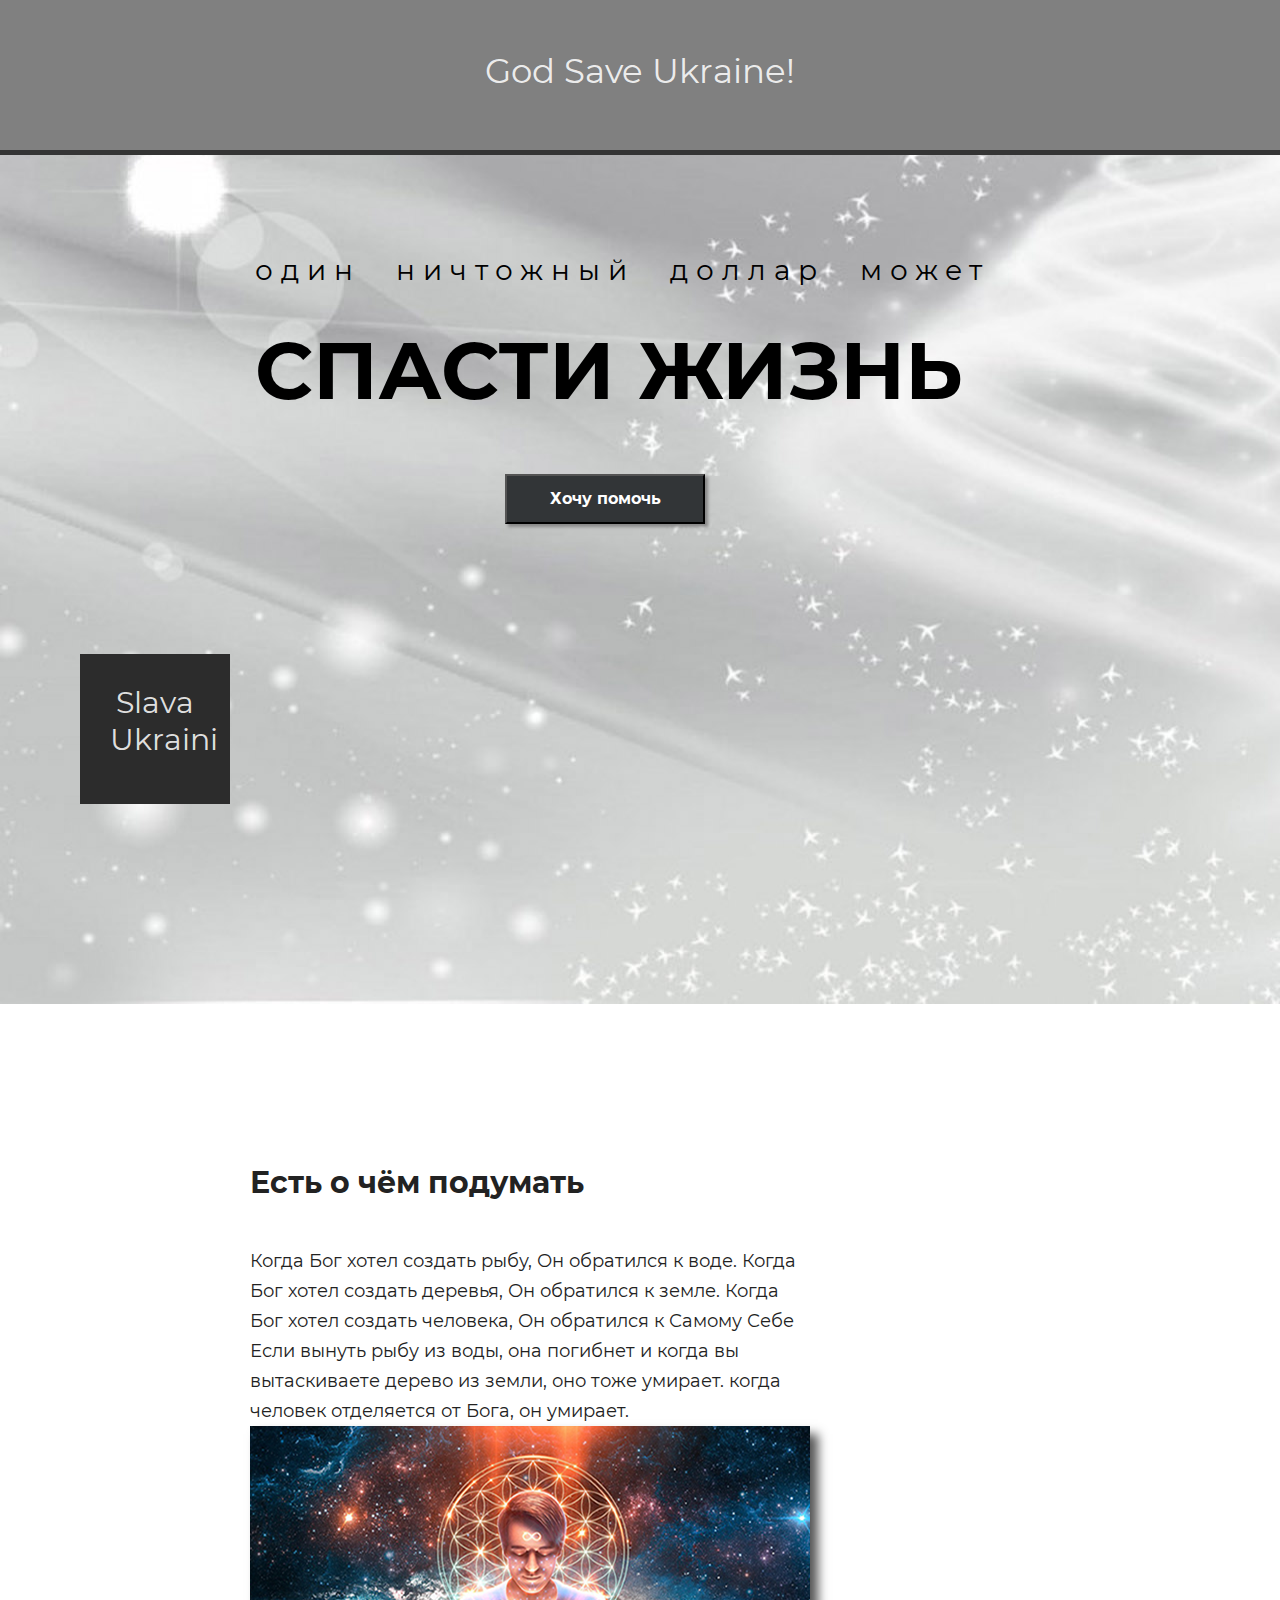
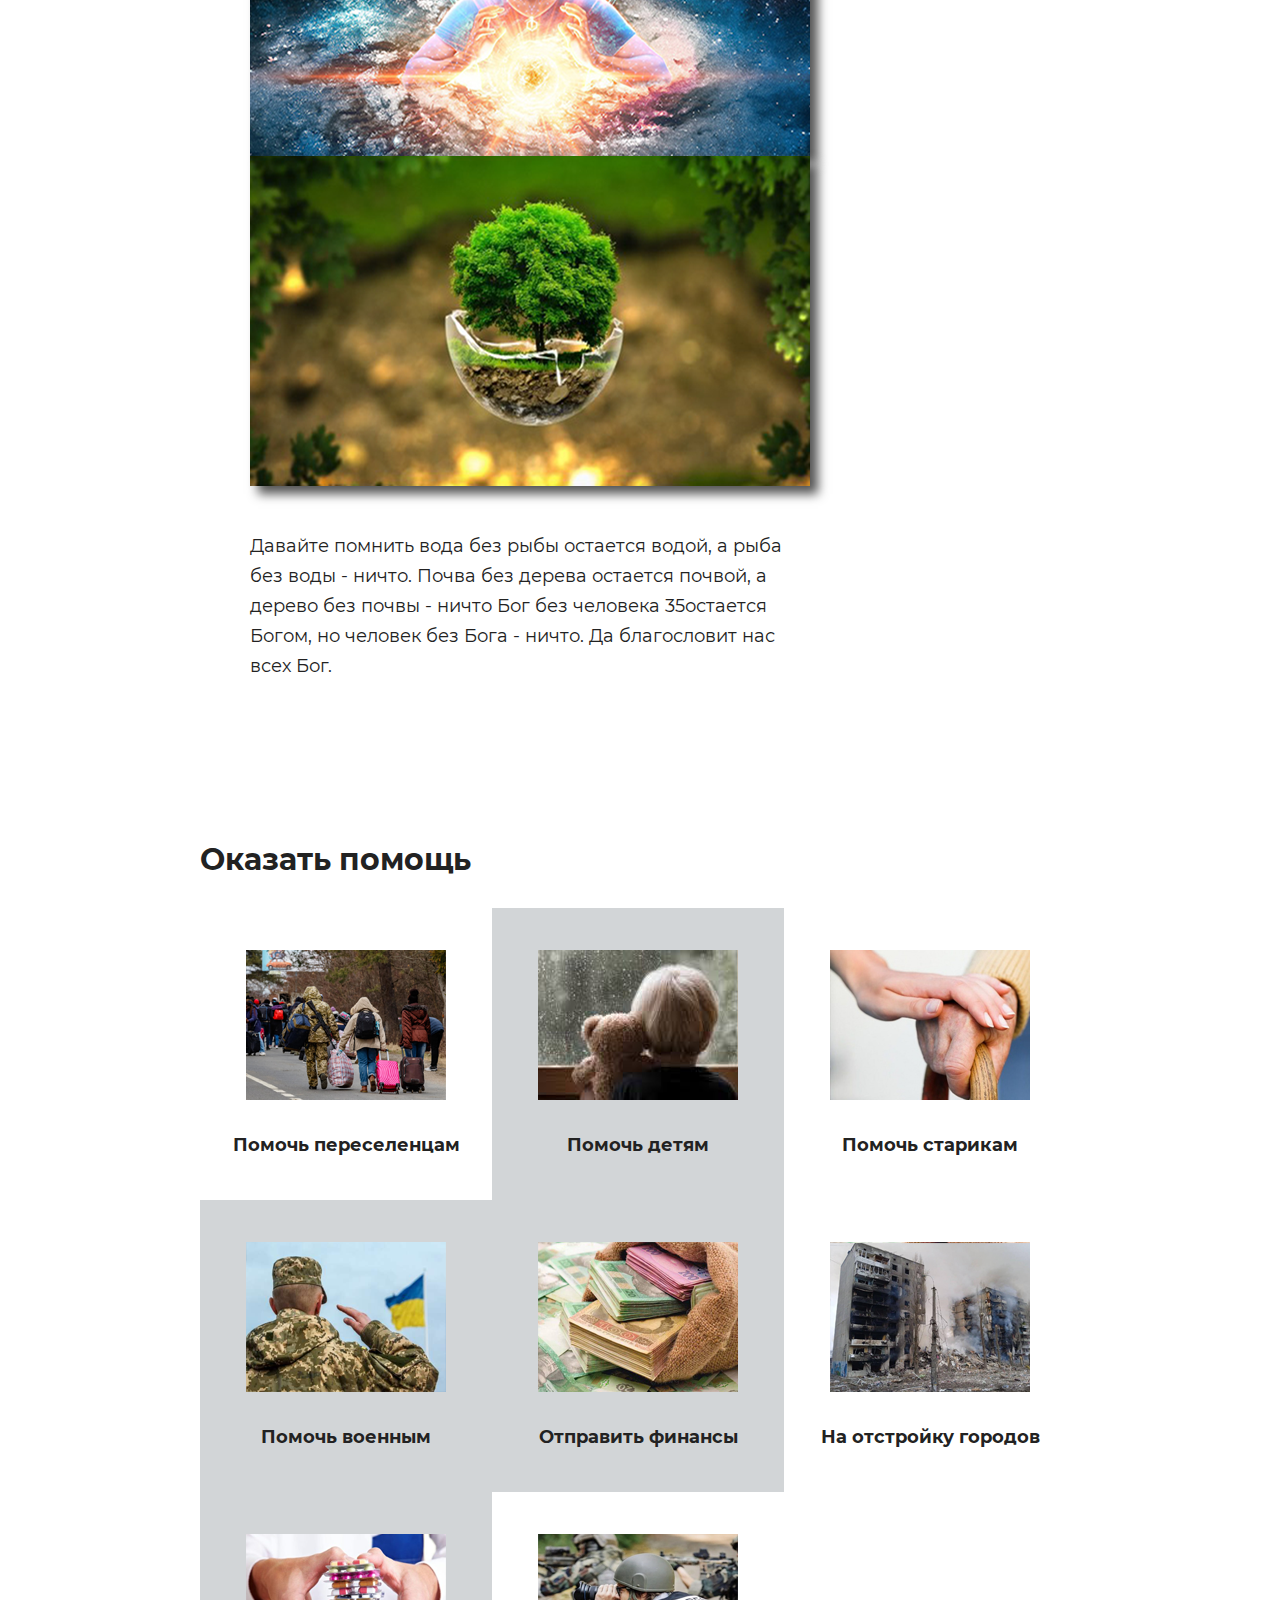
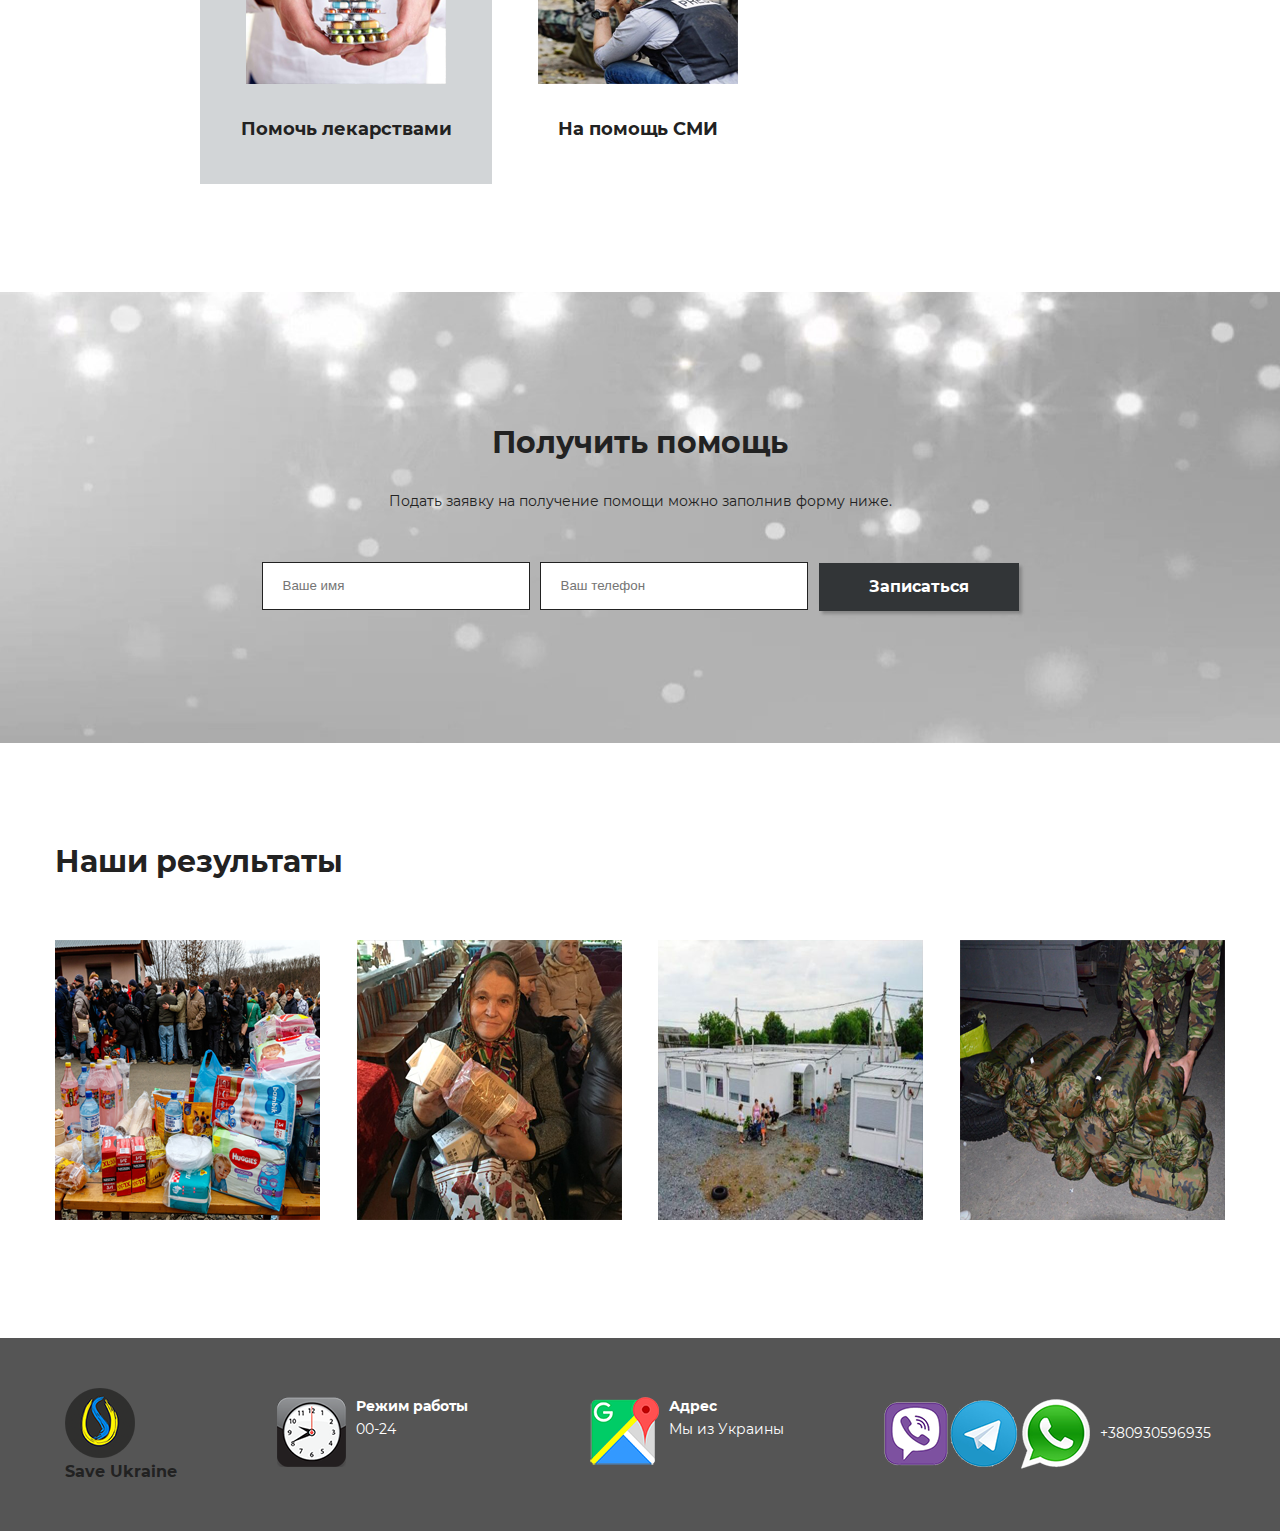
==== index.html @ cd6e49d9 "Rename index2.html to index.html" ====
<!DOCTYPE html>
<html lang="en" dir="ltr">
<head>
    <meta charset="utf-8">
    <link rel="stylesheet" href="css2/master2.css">
    <title>save-ukraine</title>
</head>
<body>
<div class="rectangle">
    <p class="par1">
        God Save Ukraine!
    </p>
</div>
<div id="main">
    <div id="main-container">
        <div id="main-header">
            <div id="main-header-logo">
                <img src="img/logo.png" alt="">
                <span>Save Ukraine</span>
            </div>
            <div id="main-header-menu">
                <a href="#" class="menu-design">О нас</a>
                <a href="#" class="menu-design">Оказать помощь</a>
                <a href="#" class="menu-design">Получить помощь</a>
                <a href="#" class="menu-design">Контакты</a>
            </div>

            <div id="main-header-phone">
                <img src="img/tel.png" alt="">
                <span> <a href="tel:+380930596935">+380930596935</a></span>
            </div>
        </div>
        <div id="main-content">
            <span id="main-items"> один ничтожный доллар может </span>
            <h1 id="main-title">СПАСТИ ЖИЗНЬ</h1>
        </div>
        <button id="main-button"> Хочу помочь</button>
    </div>
    <div class="circle">
        <p id="slava-ukraini">Slava Ukraini</p>
    </div>
</div>




<div id="about">
    <div id="about-container">
        <div class="about-item">
            <div class="header" id="about-header">Есть о чём подумать</div>
            <div class="about-text"> Когда Бог хотел создать рыбу, Он обратился к воде.
                Когда Бог хотел создать деревья, Он обратился к земле.
                Когда Бог хотел создать человека, Он обратился к Самому Себе
                Если вынуть рыбу из воды, она погибнет и когда вы вытаскиваете дерево из земли, оно тоже умирает.
                когда человек отделяется от Бога, он умирает.
            </div>
        </div>
        <div class="about-item">
            <div class="about-item-image">
                <img src="img/about1.png" alt="">
            </div>
        </div>
        <div class="about-item">
            <div class="about-item-image">
                <img src="img/about3.png" alt="">
            </div>
        </div>
        <div class="about-item">
            <div class="about-text"> Давайте помнить вода без рыбы остается водой, а рыба без воды - ничто.
                Почва без дерева остается почвой, а дерево без почвы - ничто
                Бог без человека 35остается Богом, но человек без Бога - ничто.
                Да благословит нас всех Бог.
            </div>
        </div>
    </div>
</div>

<div id="services">
    <div id="services-container">
        <div id="services-title" class="header"> Оказать помощь</div>
        <div id="service-items">
            <div class="service-items">
                <div class="service-item-image"><img src="img/ser1.png"></div>
                <div class="service-item-text">Помочь переселенцам</div>
            </div>
            <div class="service-items-bg">
                <div class="service-item-image"><img src="img/ser2.png"></div>
                <div class="service-item-text">Помочь детям</div>
            </div>
            <div class="service-items">
                <div class="service-item-image"><img src="img/ser3.png"></div>
                <div class="service-item-text">Помочь старикам</div>
            </div>
            <div class="service-items-bg">
                <div class="service-item-image"><img src="img/ser4.png"></div>
                <div class="service-item-text">Помочь военным</div>
            </div>
            <div class="service-items-bg">
                <div class="service-item-image"><img src="img/ser5.png"></div>
                <div class="service-item-text">Отправить финансы</div>
            </div>
            <div class="service-items">
                <div class="service-item-image"><img src="img/ser6.png"></div>
                <div class="service-item-text">На отстройку городов</div>
            </div>
            <div class="service-items-bg">
                <div class="service-item-image"><img src="img/ser7.png"></div>
                <div class="service-item-text">Помочь лекарствами</div>
            </div>
            <div class="service-items">
                <div class="service-item-image"><img src="img/ser8.png">
                </div>
                <div class="service-item-text">На помощь СМИ
                </div>
            </div>
        </div>
    </div>
</div>
<div id="reserve">
    <div id="reserve-container">
        <div id="reserve-title" class="header">Получить помощь</div>
        <div id="reserve-description"> Подать заявку на получение помощи можно заполнив форму ниже.</div>
        <form action="" id="reserve-forma">
            <input type=".." placeholder="Ваше имя">
            <input type=".." placeholder="Ваш телефон">
            <button class="button">Записаться</button>
        </form>
    </div>
</div>
<div id="foto">
    <div id="foto-container">
        <div id="foto-title" class="header">Наши результаты</div>
        <div id="foto-images">
            <img src="img/foto1.png" alt="">
            <img src="img/foto5.png" alt="">
            <img src="img/foto3.png" alt="">
            <img src="img/foto4.png" alt="">
        </div>
    </div>
</div>
<div id="footer">
    <div id="footer-container">
        <div id="footer-header">
            <div id="footer-header-logo">
                <img src="img/logo2.png" alt="">
                <span>Save Ukraine</span>
            </div>
        </div>
            <div id="footer-time">
                <div id=footer-time-image>
                    <img src="img/png-clock.png">
                </div>
                <div id="footer-time-text">
                    <div id="footer-time-text-title">Режим работы</div>
                    <div id="footer-time-text-descrip">00-24</div>
                </div>
            </div>
        <div id="footer-adress">
            <div id=footer-adress-image>
                <img src="img/png-adres.png">
            </div>
            <div id="footer-adress-text">
                <div id="footer-adress-text-title">Адрес</div>
                <div id="footer-adress-text-descrip">Мы из Украины</div>
            </div>
        </div>
            <div id="footer-header-phone">
                <img src="img/tel2.png" alt="">
                <span>+380930596935</span>
            </div>
    </div>
</div>
</body>
</html>
---- css2/master2.css ----
@font-face {
  font-family: Monserrat;
  src: url("../fonts/Montserrat-Regular.ttf");
}
@font-face {
  font-family: Monserrat-Bold;
  src: url("../fonts/Montserrat-Bold.ttf");
}

body {
  margin: 0;
  padding: 0;
  font-family: Monserrat, sans-serif;
}
.rectangle {
  width: 100%;
  height: 150px;
  background-color:grey;
  border-bottom: 5px solid rgb(52, 52, 52);

  position: absolute;
  top: -150px;
  transition: top 0.5s ease-in;
  animation: render 3s ease-in-out infinite;
}

.rectangle:hover {
  top: 0;
}

.par1{
  font-size: 34px;
  color:rgba(255, 255, 255, 0.87);
  text-align: center;
  margin: 50px;
}

@keyframes render {
  0% {background-color:grey;}
  50% {background-color: rgb(80, 181, 252);
  }
  100% {background-color:grey;}
}

#main {
  background:url("../img/bg.jpg");
  background-size: 1920px 100%;
  background-position:center;
}

#main-container {
  max-width: 1170px;
  margin: 0 auto;
}

#main-header{
  display: flex;
  align-items: center;
  padding-top: 43px;
}

#main-header-logo span {
  font-size: 18px;
  color: #222222;
  margin-left: 10px;

}

#main-header-logo span,#main-header-logo img {
  vertical-align:middle;
}

#main-header-menu {
  margin-left: 90px;
}

#main-header-menu a.menu-design {
  font-size: 14px;
  color: #222222;
  font-family: Monserrat-Bold, sans-serif;
  margin-right: 20px;
  padding: 5px 10px;
  text-decoration: none;
}

#main-header-menu a.menu-design:hover{
  border-bottom: 2px solid #222222;
}

#main-header-phone{
  margin-left: 65px;
}

#main-header-phone span a {
  font-size: 18px;
  color: black;
  margin-right: 5px;
}

#main-header-phone span,#main-header-phone img {
  vertical-align:middle;
}

#main-content{
  margin-top: 180px;
  margin-left: 200px;
}


#main-title{
  font-size: 80px;
  color: black;
  font-family: Monserrat-Bold, sans-serif;
  margin-top: 35px;
}

#main-items{
  font-size: 28px;
  letter-spacing: 8px;
  word-spacing: 20px;
}

#main-button{
  background: #323537;
  width:200px;
  height: 50px;
  box-shadow:3px 3px 3px #888888;
  margin-left:450px;
  margin-top: 1px;
  font-family: Monserrat-Bold, sans-serif;
  color: white;
  font-size: 16px;
  margin-bottom: 300px;
}

.button{
  background: #323537;
  border: 1px solid #323537;
  width:200px;
  height: 50px;
  box-shadow:3px 3px 3px #888888;
  margin-left:300px;
  margin-top: 1px;
  font-family: Monserrat-Bold, sans-serif;
  color: white;
  font-size: 16px;}

.circle {
  width: 150px;
  height: 150px;
  background-color:rgb(44, 44, 44);
  position:relative;
  top: -200px;
  right: -80px;

  animation: render1 18s ease-in-out infinite;}

@keyframes render1 {
  0% {top: -200px; right: -80px;
    background-color:rgb(44, 44, 44);}

  25% {top: -200px; right: -1200px;
    background-color: rgb(78, 143, 232);
    border-radius: 50%;}

  50% {
    top: -100px;
    right: -1200px;
    background-color: rgb(225, 172, 0);
    border-radius: 100%;}

  75% {
    top: -100px; right: -80px;
    background-color: rgb(131, 185, 255);
    border-radius: 50%;}
}

#slava-ukraini {
  font-size: 30px;
  color:rgba(255, 255, 255, 0.87);
  text-align:center;
  padding: 30px;}


.header {
  font-size: 30px;
  font-family: Monserrat-Bold, sans-serif;
  color: #222222;
}

#about{
  margin-top: 160px;
  margin-bottom: 160px;
}

#about-container{
  max-width: 1170px;
margin-left: 250px;
  display: flex;
  flex-wrap: wrap;
  justify-content: space-between;

}
#about-container .about-item {

  max-width: 560px;



}
#about-header{
  margin-bottom: 40px;
  color: #222222;

}

#about-container .about-item .about-text {
  font-size: 18px;
  color: #222222;
  line-height:30px;
  margin-top: 45px;
}

#about-container .about-item .about-item-image{
  max-height:330px;
  box-shadow: 8px 8px 10px #555555;
}

#services {
  margin-bottom: 108px;
}

#services-container {
  max-width: 1170px;
  margin: 0;
  margin-left: 200px;
}

#services-title {
  margin-bottom: 30px;
  margin-left: 0;
}

#service-items {
  display: flex;
  flex-wrap: wrap;
}

#service-items .service-items {
  width: 292px;
  height: 292px;
  display: flex;
  justify-content: center;
  align-items: center;
  flex-direction: column;
}

#service-items .service-items-bg {
  width: 292px;
  height: 292px;
  display: flex;
  justify-content: center;
  align-items: center;
  flex-direction: column;
}

#service-items .service-items-bg {
  background: #d2d5d7;
}

#service-items .service-items .service-item-text {
  font-size: 18px;
  color: #222222;
  font-family: Monserrat-Bold, sans-serif;
  line-height: 23px;
  text-align: center;
  margin-top: 30px;
}

#service-items .service-items-bg .service-item-text {
  font-size: 18px;
  color: #222222;
  font-family: Monserrat-Bold, sans-serif;
  line-height: 23px;
  text-align: center;
  margin-top: 30px;
}

.service-items a.service-item-text:hover{
  border-bottom: 1px solid #222222;
}

#reserve{
  background-image:url("../img/bg-forma.png");
  background-size: 1920px 500px;
  background-position: center;
  padding-top: 132px;
  padding-bottom: 132px;
}

#reserve-container {
  max-width: 1170px;
  margin: 0 auto;
}
#reserve-title {
  margin-bottom: 30px;
  text-align: center;
}
#reserve-description {
  font-size: 14px;
  color: #222222;
  line-height: 21px;
  text-align: center;
  max-width: 530px;
  margin: 0 auto;
}
#reserve-forma{
  margin-top: 50px;

}
#reserve-forma input{
  width: 268px;
  height: 48px;
  background-color: white;
  border-style: solid;
  border-width: 1px;
  border-color: #222222;
  padding: 20px;
  box-sizing: border-box;
  margin-right: 10px;
}

#reserve-forma button{
  height: 48px;
  margin-left: 1px;
}

#reserve-forma {
  display: flex;
  justify-content: center;
}

#foto {
  margin-top: 100px;
  margin-bottom: 118px;
}

#foto-container {
  max-width: 1170px;
  margin: 0 auto;
}

#foto-title {
  margin-bottom: 60px;
}

#foto-images {
  display: flex;
  justify-content: space-between;
  align-items: center;
}

#footer {
  background: #555555;
}

#footer-container {
  max-width: 1170px;
  margin: 0 auto;
  padding: 50px 0;
  display: flex;
  align-items: center;
}

#footer-time, #footer-adress, #footer-header-phone {
  display: flex;
  margin-left: 100px;
}

#footer-header-logo {
  margin-left: 10px;}

#footer-header-logo span {
  font-size: 16px;
  color: #222222;
  font-family: Monserrat-Bold, sans-serif;
  display: flex;}


#footer-adress-image {
  margin-left: 20px;
}

#footer-time-text-title, #footer-adress-text-title {
  font-size: 14px;
  font-family: Monserrat-Bold, sans-serif;
  color: white;
  margin-left: 10px;
}

#footer-time-text-descrip, #footer-adress-text-descrip {
  font-size: 14px;
  color: white;
  margin-top: 5px;
  margin-left: 10px;
}

#footer-header-phone span {
  font-size: 14px;
  color: white;
  margin-top: 25px;
  margin-left: 10px;
}
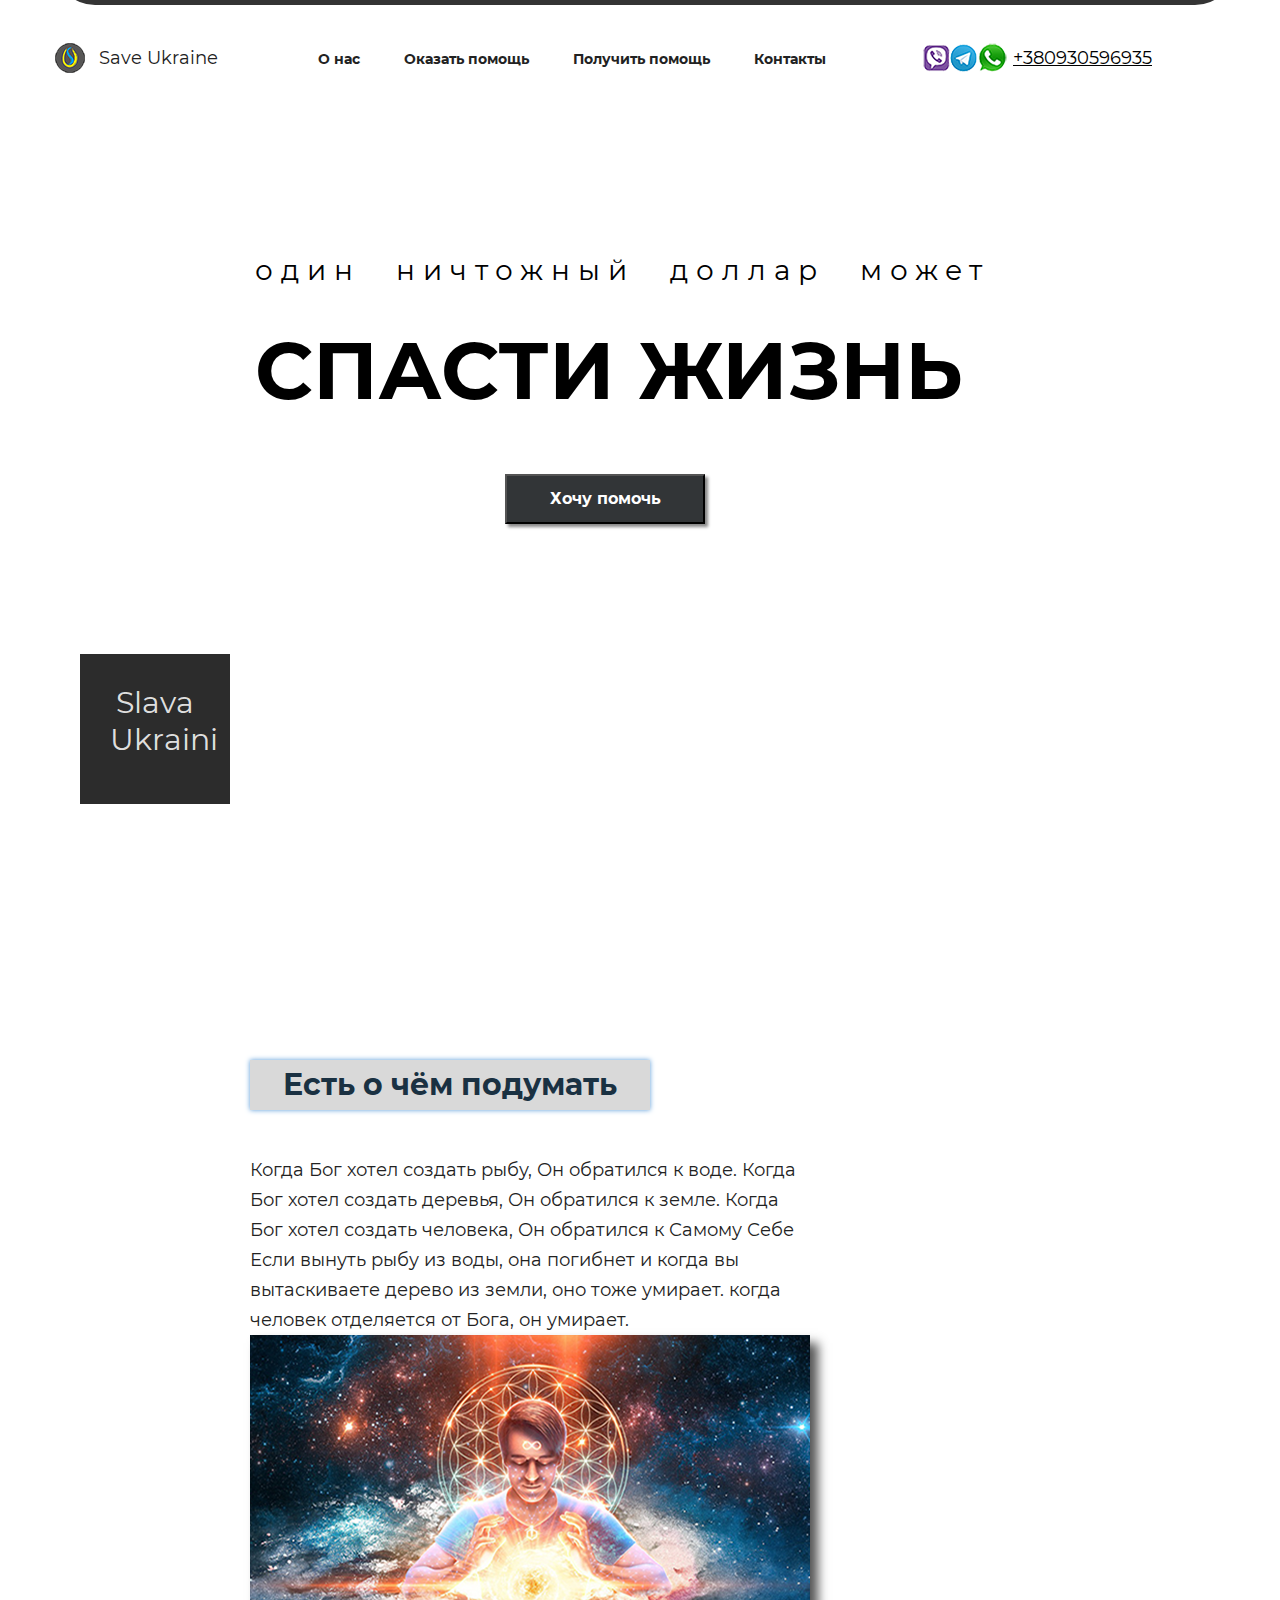
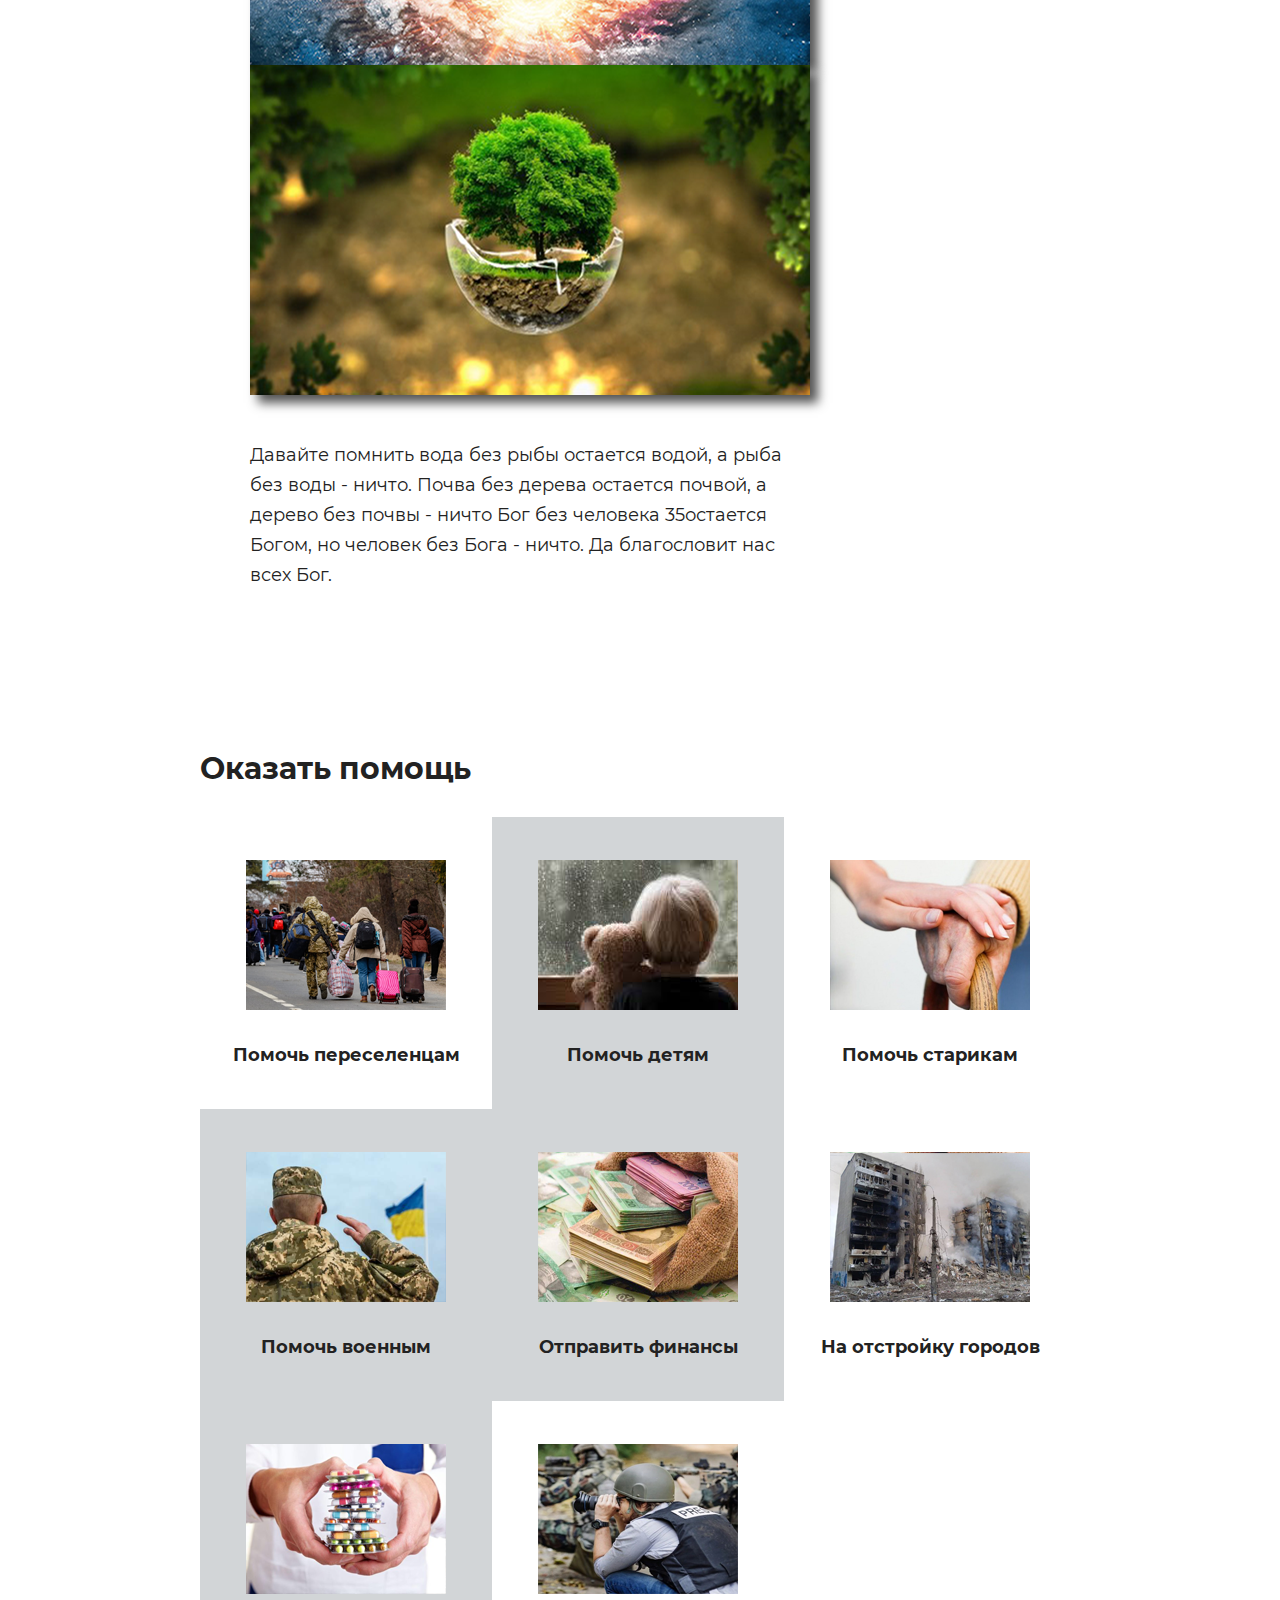
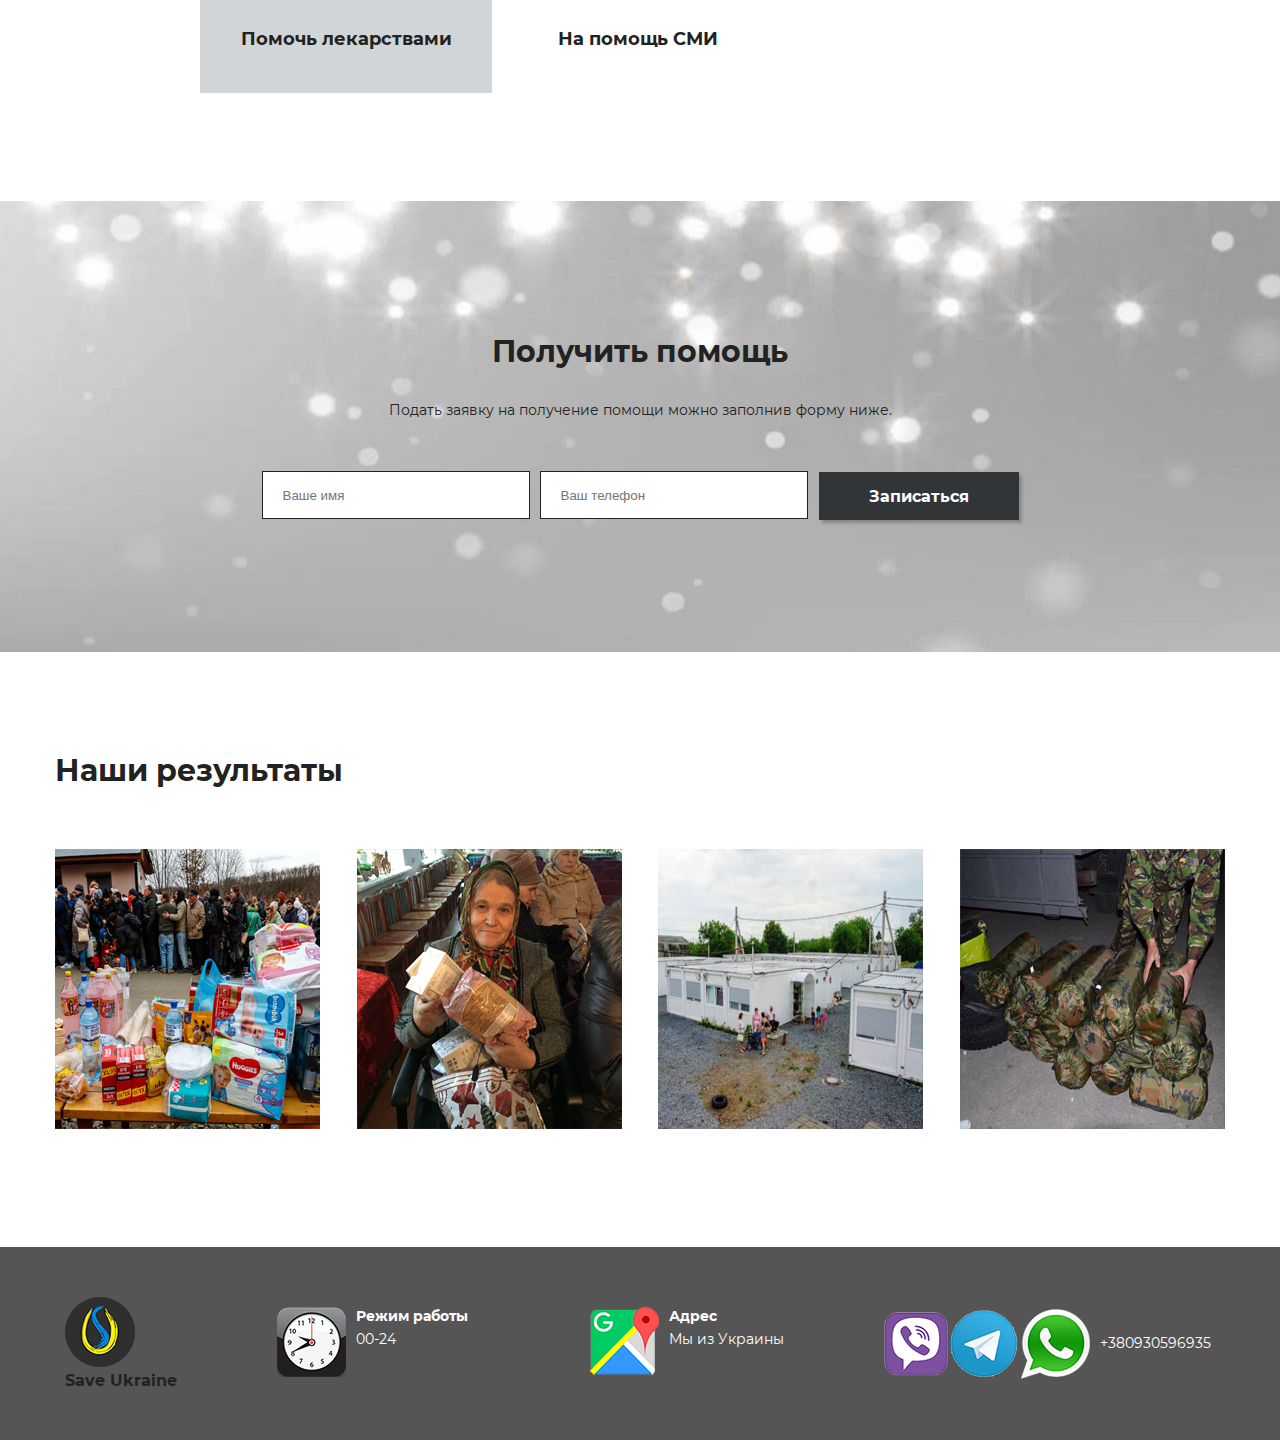
==== commit 95dbe149: "666" ====
--- a/index.html
+++ b/index.html
@@ -6,16 +6,22 @@
     <title>save-ukraine</title>
 </head>
 <body>
-<div class="rectangle">
-    <p class="par1">
-        God Save Ukraine!
-    </p>
-</div>
-<div id="main">
+<section>
+    <video id="video" src="img/171124_H1_005.mp4" autoplay muted loop >
+    </video>
+
+
+
     <div id="main-container">
+
+        <div class="rectangle">
+            <p class="par1">
+                God Save Ukraine!
+            </p>
+        </div>
         <div id="main-header">
             <div id="main-header-logo">
-                <img src="img/logo.png" alt="">
+                <img src="img/logo.png" alt="..">
                 <span>Save Ukraine</span>
             </div>
             <div id="main-header-menu">
@@ -26,7 +32,7 @@
             </div>
 
             <div id="main-header-phone">
-                <img src="img/tel.png" alt="">
+                <img src="img/tel.png" alt="user">
                 <span> <a href="tel:+380930596935">+380930596935</a></span>
             </div>
         </div>
@@ -39,7 +45,8 @@
     <div class="circle">
         <p id="slava-ukraini">Slava Ukraini</p>
     </div>
-</div>
+
+</section>
 
 
 
@@ -47,7 +54,13 @@
 <div id="about">
     <div id="about-container">
         <div class="about-item">
-            <div class="header" id="about-header">Есть о чём подумать</div>
+            <div class="header" id="about-header">
+                <div class="about-box">
+                    <div class="about-text-box">Есть о чём подумать</div>
+                    <div class="about-text-box">Прочитай внимательно</div>
+                    <div class="about-text-box">Сделай вывод</div>
+                </div>
+            </div>
             <div class="about-text"> Когда Бог хотел создать рыбу, Он обратился к воде.
                 Когда Бог хотел создать деревья, Он обратился к земле.
                 Когда Бог хотел создать человека, Он обратился к Самому Себе
--- a/css2/master2.css
+++ b/css2/master2.css
@@ -12,11 +12,15 @@
   padding: 0;
   font-family: Monserrat, sans-serif;
 }
+
 .rectangle {
-  width: 100%;
+  width: 1170px;
   height: 150px;
-  background-color:grey;
+  background-color:rgb(90, 90, 90, 80%);
   border-bottom: 5px solid rgb(52, 52, 52);
+  border-right: 5px solid rgb(52, 52, 52);
+  border-left: 5px solid rgb(52, 52, 52);
+  border-radius: 0 0 40px 40px ;
 
   position: absolute;
   top: -150px;
@@ -36,33 +40,47 @@
 }
 
 @keyframes render {
-  0% {background-color:grey;}
-  50% {background-color: rgb(80, 181, 252);
+  0% {background-color: rgb(90, 90, 90, 80%);}
+  50% {background-color: rgb(80, 181, 252, 80%);
   }
-  100% {background-color:grey;}
-}
-
-#main {
-  background:url("../img/bg.jpg");
-  background-size: 1920px 100%;
-  background-position:center;
-}
+  100% {background-color: rgb(90, 90, 90, 80%);}
+}
+
+section {
+  width: 100%;
+  height: 100vh;
+  position: relative;
+  overflow: hidden;
+}
+
+#video {
+  width: 100%;
+  position: absolute;
+  top: 0;
+  left: 0;
+}
+
 
 #main-container {
   max-width: 1170px;
   margin: 0 auto;
-}
+  z-index: 10;
+  position: relative;
+}
+
 
 #main-header{
   display: flex;
   align-items: center;
   padding-top: 43px;
+
 }
 
 #main-header-logo span {
   font-size: 18px;
   color: #222222;
   margin-left: 10px;
+  text-shadow: 0 0 15px #ffffff;
 
 }
 
@@ -72,6 +90,7 @@
 
 #main-header-menu {
   margin-left: 90px;
+
 }
 
 #main-header-menu a.menu-design {
@@ -82,6 +101,12 @@
   padding: 5px 10px;
   text-decoration: none;
 }
+
+.menu-design {
+  text-shadow: 0 0 15px #ffffff;
+}
+
+
 
 #main-header-menu a.menu-design:hover{
   border-bottom: 2px solid #222222;
@@ -95,6 +120,7 @@
   font-size: 18px;
   color: black;
   margin-right: 5px;
+  text-shadow: 0 0 15px #ffffff;
 }
 
 #main-header-phone span,#main-header-phone img {
@@ -145,6 +171,14 @@
   color: white;
   font-size: 16px;}
 
+#main-container #main-button:hover{
+  border: solid 1px #1895f5;
+  box-shadow:0 0 8px #151515;
+  color: #1895f5;
+}
+
+
+
 .circle {
   width: 150px;
   height: 150px;
@@ -156,21 +190,21 @@
   animation: render1 18s ease-in-out infinite;}
 
 @keyframes render1 {
-  0% {top: -200px; right: -80px;
+  0% {top: -250px; right: -80px;
     background-color:rgb(44, 44, 44);}
 
-  25% {top: -200px; right: -1200px;
+  25% {top: -250px; right: -1200px;
     background-color: rgb(78, 143, 232);
     border-radius: 50%;}
 
   50% {
-    top: -100px;
+    top: -200px;
     right: -1200px;
     background-color: rgb(225, 172, 0);
     border-radius: 100%;}
 
   75% {
-    top: -100px; right: -80px;
+    top: -200px; right: -80px;
     background-color: rgb(131, 185, 255);
     border-radius: 50%;}
 }
@@ -188,6 +222,8 @@
   color: #222222;
 }
 
+
+
 #about{
   margin-top: 160px;
   margin-bottom: 160px;
@@ -195,7 +231,7 @@
 
 #about-container{
   max-width: 1170px;
-margin-left: 250px;
+  margin-left: 250px;
   display: flex;
   flex-wrap: wrap;
   justify-content: space-between;
@@ -206,13 +242,42 @@
   max-width: 560px;
 
 
-
 }
 #about-header{
   margin-bottom: 40px;
-  color: #222222;
-
-}
+}
+
+.about-box{
+  width: 400px;
+  height: 50px;
+  background-color: #d9d9d9;
+  box-shadow: 0 0 5px #579ad9;
+  padding: 0;
+  overflow: hidden;
+}
+
+#about-container .about-item .about-text-box{
+  color: #1a3142;
+  font-size: 30px;
+  line-height: 50px;
+  text-align: center;
+}
+
+@keyframes slide {
+
+  0% {margin-top: 0}
+  25% {margin-top: -50px}
+  50% {margin-top: -100px}
+  75% {margin-top: -50px}
+  100% {margin-top: 0}
+}
+
+#about-container .about-item .about-text-box:first-child {
+  animation: slide 8s infinite;
+}
+
+
+
 
 #about-container .about-item .about-text {
   font-size: 18px;
@@ -239,6 +304,11 @@
 #services-title {
   margin-bottom: 30px;
   margin-left: 0;
+}
+
+#services-title:hover {
+  font-size: 31px;
+  text-shadow: 0px 0px 3px #1895f5;
 }
 
 #service-items {
@@ -306,6 +376,13 @@
   margin-bottom: 30px;
   text-align: center;
 }
+
+#reserve-title:hover {
+  font-size: 31px;
+  text-shadow: 0px 0px 3px #1895f5;
+}
+
+
 #reserve-description {
   font-size: 14px;
   color: #222222;
@@ -335,6 +412,12 @@
   margin-left: 1px;
 }
 
+#reserve-container #reserve-forma .button:hover{
+  border: solid 1px #1895f5;
+  box-shadow:0 0 8px #151515;
+  color: #1895f5;
+}
+
 #reserve-forma {
   display: flex;
   justify-content: center;
@@ -352,6 +435,11 @@
 
 #foto-title {
   margin-bottom: 60px;
+}
+
+#foto-title:hover {
+  font-size: 31px;
+  text-shadow: 0px 0px 3px #1895f5;
 }
 
 #foto-images {
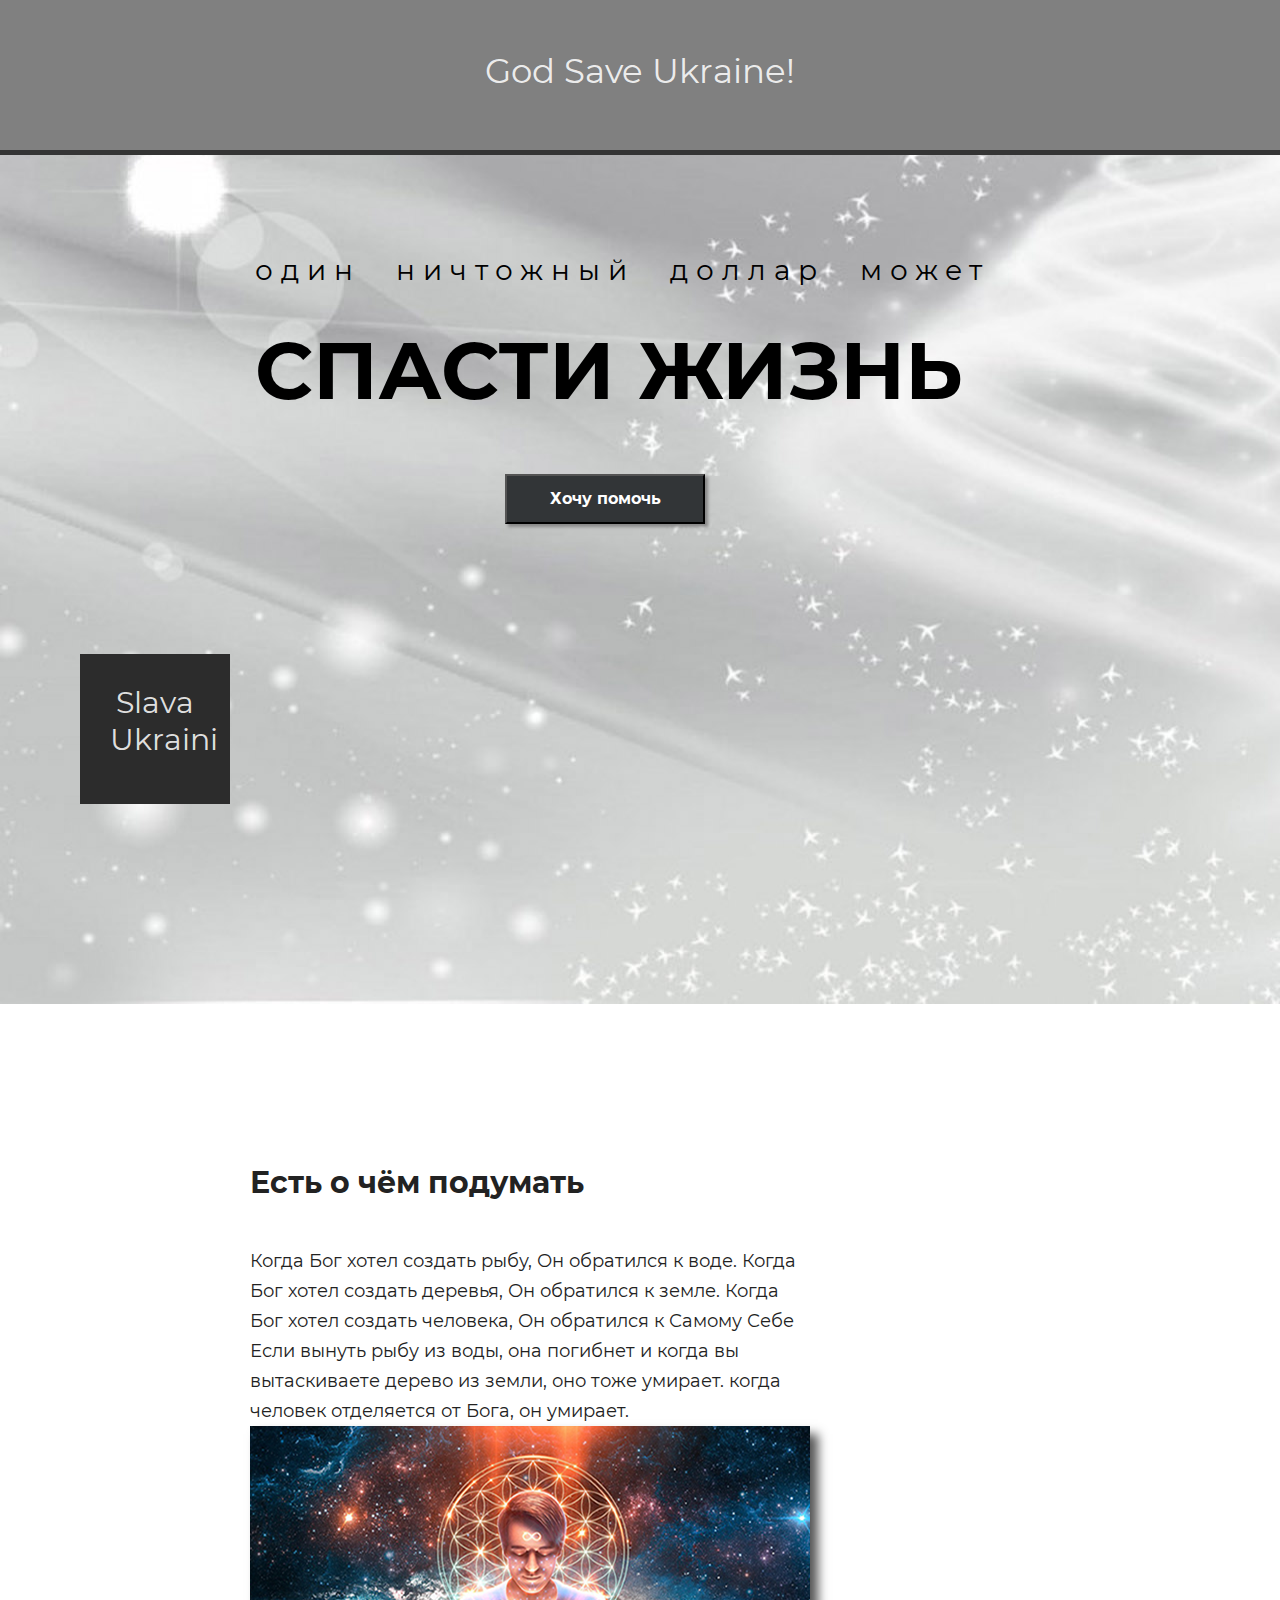
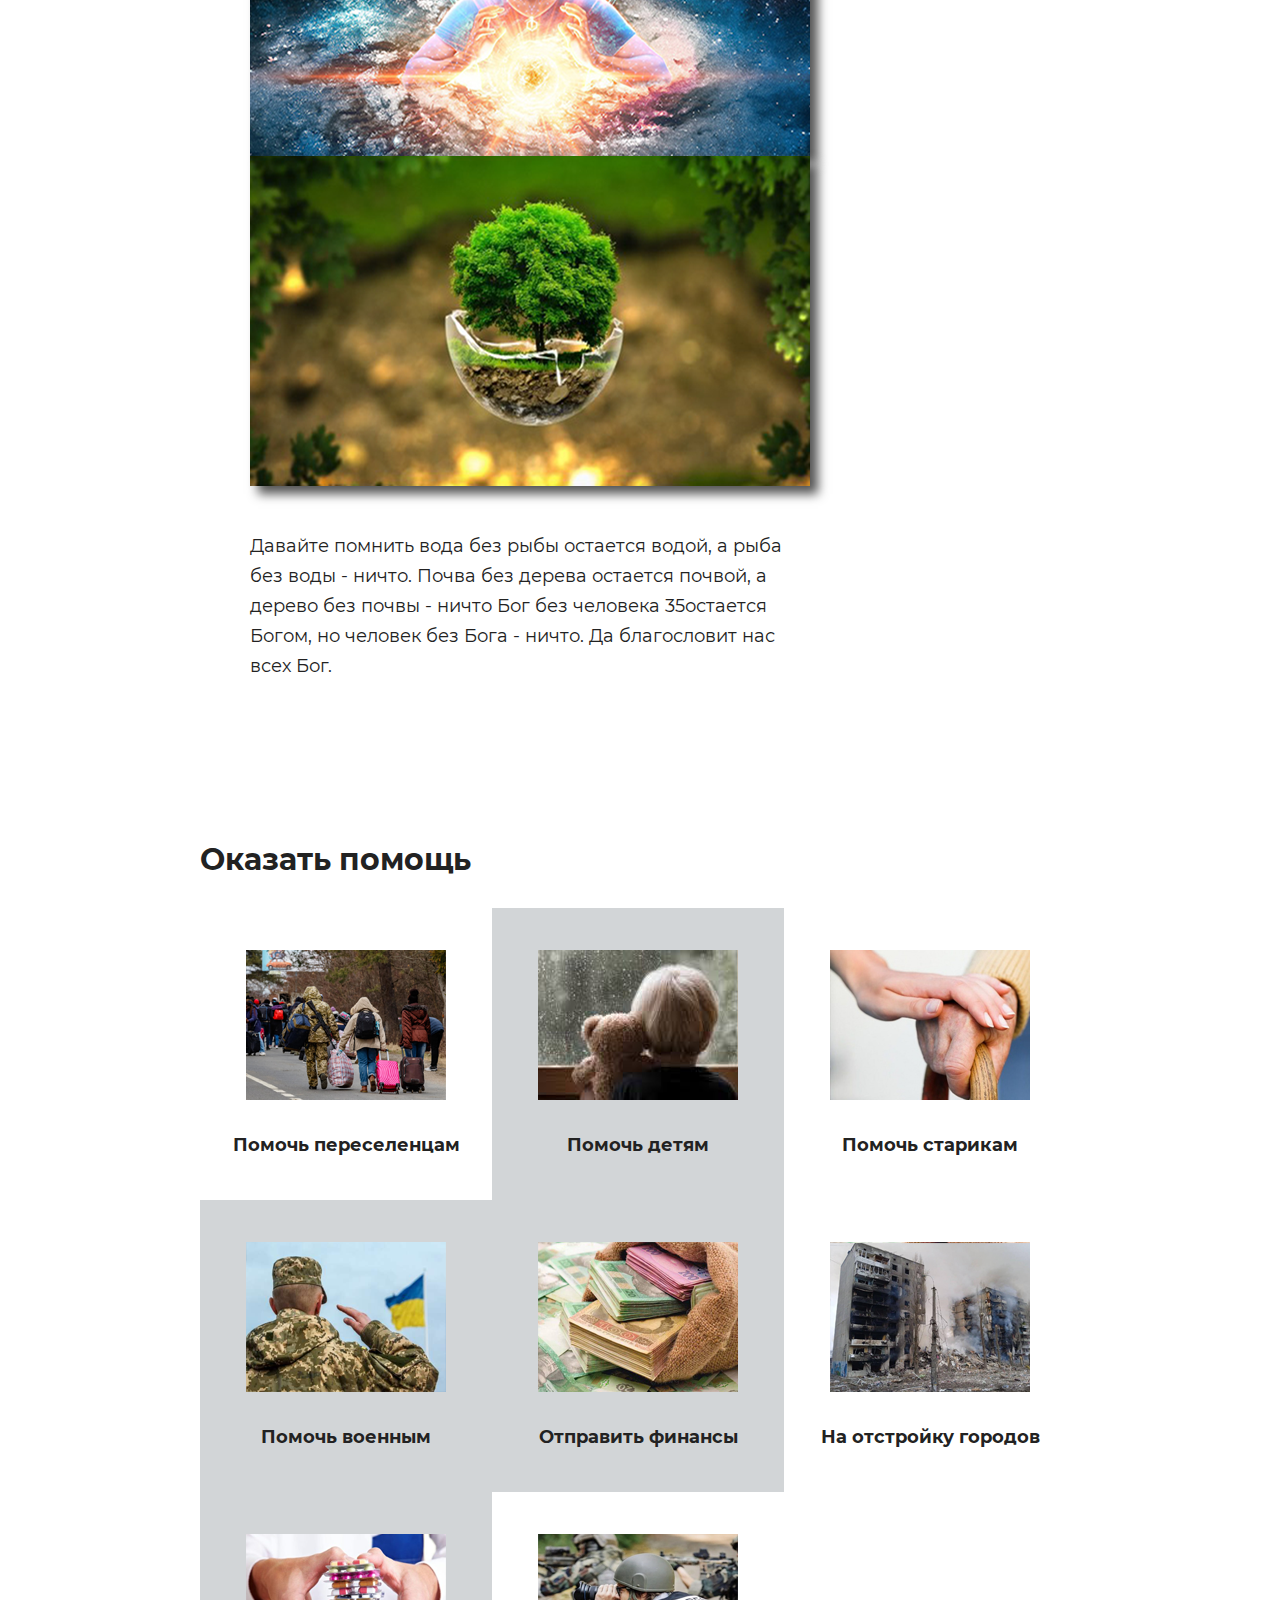
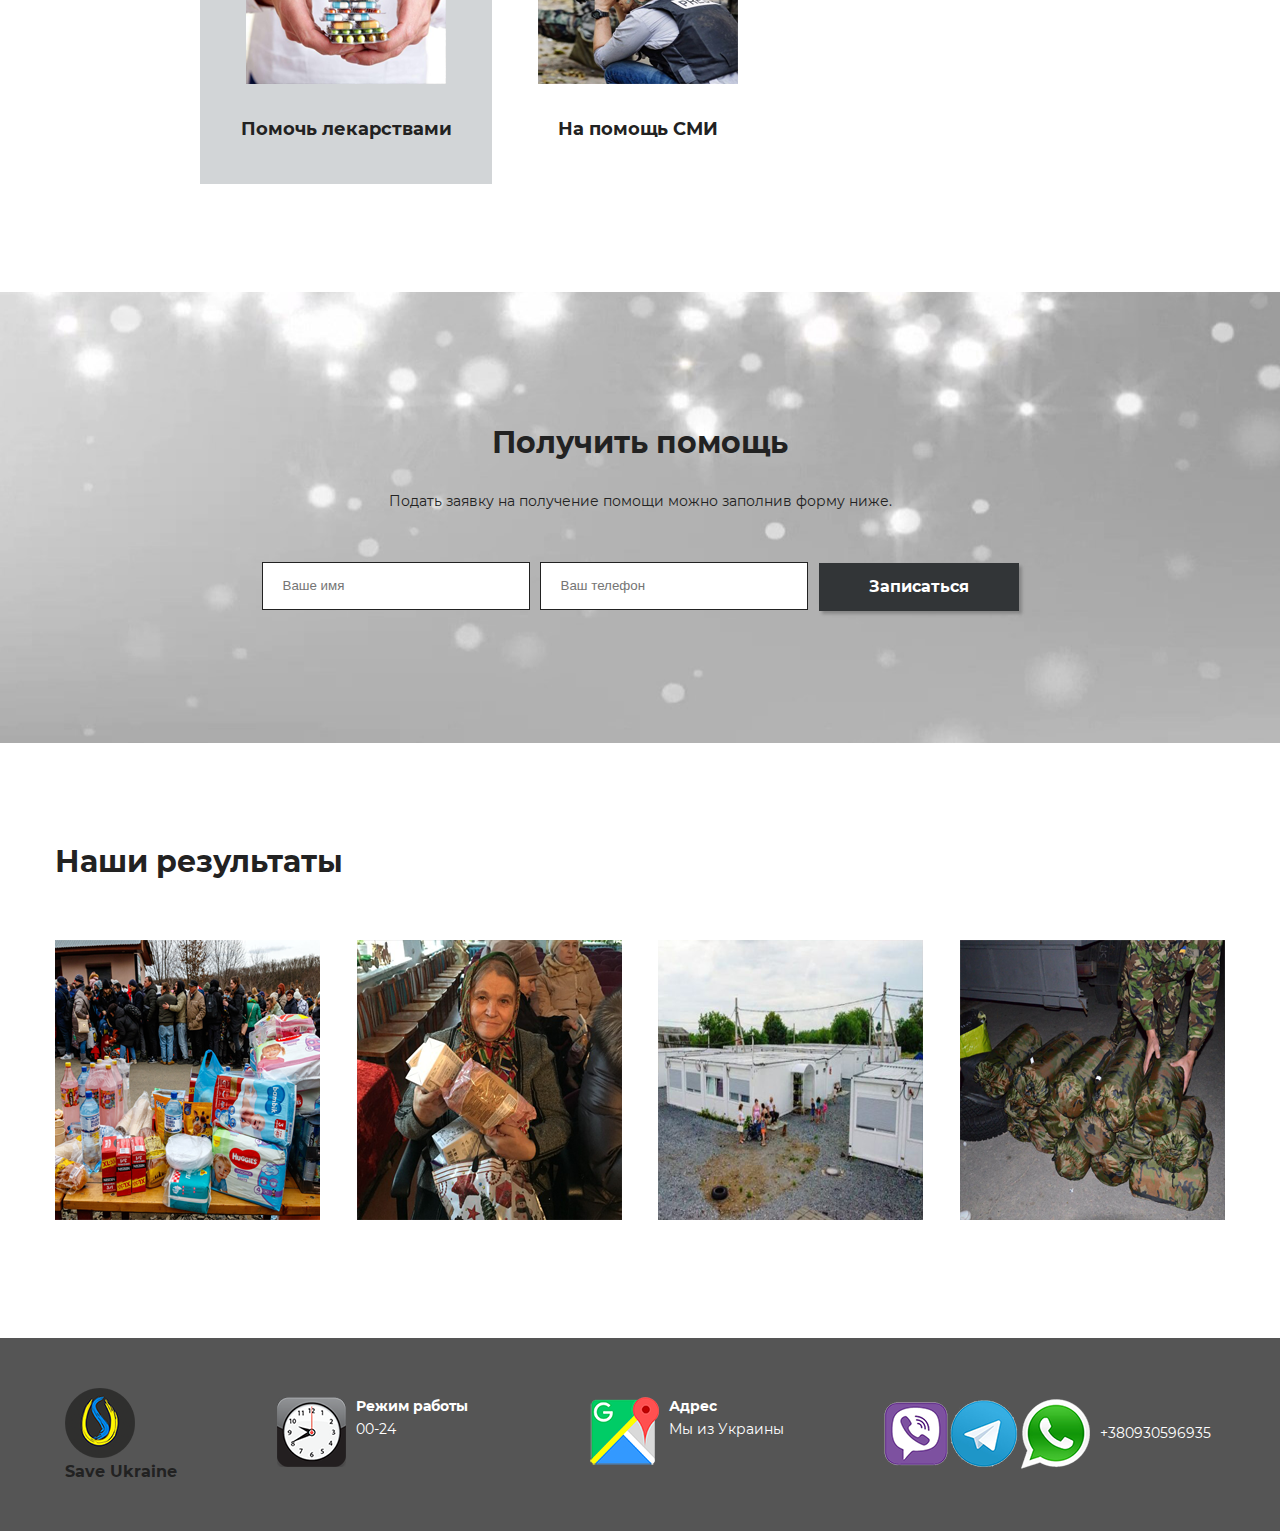
==== commit 56edfd0a: "777" ====
--- a/index.html
+++ b/index.html
@@ -6,22 +6,16 @@
     <title>save-ukraine</title>
 </head>
 <body>
-<section>
-    <video id="video" src="img/171124_H1_005.mp4" autoplay muted loop >
-    </video>
-
-
-
+<div class="rectangle">
+    <p class="par1">
+        God Save Ukraine!
+    </p>
+</div>
+<div id="main">
     <div id="main-container">
-
-        <div class="rectangle">
-            <p class="par1">
-                God Save Ukraine!
-            </p>
-        </div>
         <div id="main-header">
             <div id="main-header-logo">
-                <img src="img/logo.png" alt="..">
+                <img src="img/logo.png" alt="">
                 <span>Save Ukraine</span>
             </div>
             <div id="main-header-menu">
@@ -32,7 +26,7 @@
             </div>
 
             <div id="main-header-phone">
-                <img src="img/tel.png" alt="user">
+                <img src="img/tel.png" alt="">
                 <span> <a href="tel:+380930596935">+380930596935</a></span>
             </div>
         </div>
@@ -45,8 +39,7 @@
     <div class="circle">
         <p id="slava-ukraini">Slava Ukraini</p>
     </div>
-
-</section>
+</div>
 
 
 
@@ -54,13 +47,7 @@
 <div id="about">
     <div id="about-container">
         <div class="about-item">
-            <div class="header" id="about-header">
-                <div class="about-box">
-                    <div class="about-text-box">Есть о чём подумать</div>
-                    <div class="about-text-box">Прочитай внимательно</div>
-                    <div class="about-text-box">Сделай вывод</div>
-                </div>
-            </div>
+            <div class="header" id="about-header">Есть о чём подумать</div>
             <div class="about-text"> Когда Бог хотел создать рыбу, Он обратился к воде.
                 Когда Бог хотел создать деревья, Он обратился к земле.
                 Когда Бог хотел создать человека, Он обратился к Самому Себе
--- a/css2/master2.css
+++ b/css2/master2.css
@@ -12,15 +12,11 @@
   padding: 0;
   font-family: Monserrat, sans-serif;
 }
-
 .rectangle {
-  width: 1170px;
+  width: 100%;
   height: 150px;
-  background-color:rgb(90, 90, 90, 80%);
+  background-color:grey;
   border-bottom: 5px solid rgb(52, 52, 52);
-  border-right: 5px solid rgb(52, 52, 52);
-  border-left: 5px solid rgb(52, 52, 52);
-  border-radius: 0 0 40px 40px ;
 
   position: absolute;
   top: -150px;
@@ -40,47 +36,33 @@
 }
 
 @keyframes render {
-  0% {background-color: rgb(90, 90, 90, 80%);}
-  50% {background-color: rgb(80, 181, 252, 80%);
+  0% {background-color:grey;}
+  50% {background-color: rgb(80, 181, 252);
   }
-  100% {background-color: rgb(90, 90, 90, 80%);}
-}
-
-section {
-  width: 100%;
-  height: 100vh;
-  position: relative;
-  overflow: hidden;
-}
-
-#video {
-  width: 100%;
-  position: absolute;
-  top: 0;
-  left: 0;
-}
-
+  100% {background-color:grey;}
+}
+
+#main {
+  background:url("../img/bg.jpg");
+  background-size: 1920px 100%;
+  background-position:center;
+}
 
 #main-container {
   max-width: 1170px;
   margin: 0 auto;
-  z-index: 10;
-  position: relative;
-}
-
+}
 
 #main-header{
   display: flex;
   align-items: center;
   padding-top: 43px;
-
 }
 
 #main-header-logo span {
   font-size: 18px;
   color: #222222;
   margin-left: 10px;
-  text-shadow: 0 0 15px #ffffff;
 
 }
 
@@ -90,7 +72,6 @@
 
 #main-header-menu {
   margin-left: 90px;
-
 }
 
 #main-header-menu a.menu-design {
@@ -101,12 +82,6 @@
   padding: 5px 10px;
   text-decoration: none;
 }
-
-.menu-design {
-  text-shadow: 0 0 15px #ffffff;
-}
-
-
 
 #main-header-menu a.menu-design:hover{
   border-bottom: 2px solid #222222;
@@ -120,7 +95,6 @@
   font-size: 18px;
   color: black;
   margin-right: 5px;
-  text-shadow: 0 0 15px #ffffff;
 }
 
 #main-header-phone span,#main-header-phone img {
@@ -171,14 +145,6 @@
   color: white;
   font-size: 16px;}
 
-#main-container #main-button:hover{
-  border: solid 1px #1895f5;
-  box-shadow:0 0 8px #151515;
-  color: #1895f5;
-}
-
-
-
 .circle {
   width: 150px;
   height: 150px;
@@ -190,21 +156,21 @@
   animation: render1 18s ease-in-out infinite;}
 
 @keyframes render1 {
-  0% {top: -250px; right: -80px;
+  0% {top: -200px; right: -80px;
     background-color:rgb(44, 44, 44);}
 
-  25% {top: -250px; right: -1200px;
+  25% {top: -200px; right: -1200px;
     background-color: rgb(78, 143, 232);
     border-radius: 50%;}
 
   50% {
-    top: -200px;
+    top: -100px;
     right: -1200px;
     background-color: rgb(225, 172, 0);
     border-radius: 100%;}
 
   75% {
-    top: -200px; right: -80px;
+    top: -100px; right: -80px;
     background-color: rgb(131, 185, 255);
     border-radius: 50%;}
 }
@@ -222,8 +188,6 @@
   color: #222222;
 }
 
-
-
 #about{
   margin-top: 160px;
   margin-bottom: 160px;
@@ -231,7 +195,7 @@
 
 #about-container{
   max-width: 1170px;
-  margin-left: 250px;
+margin-left: 250px;
   display: flex;
   flex-wrap: wrap;
   justify-content: space-between;
@@ -242,42 +206,13 @@
   max-width: 560px;
 
 
+
 }
 #about-header{
   margin-bottom: 40px;
-}
-
-.about-box{
-  width: 400px;
-  height: 50px;
-  background-color: #d9d9d9;
-  box-shadow: 0 0 5px #579ad9;
-  padding: 0;
-  overflow: hidden;
-}
-
-#about-container .about-item .about-text-box{
-  color: #1a3142;
-  font-size: 30px;
-  line-height: 50px;
-  text-align: center;
-}
-
-@keyframes slide {
-
-  0% {margin-top: 0}
-  25% {margin-top: -50px}
-  50% {margin-top: -100px}
-  75% {margin-top: -50px}
-  100% {margin-top: 0}
-}
-
-#about-container .about-item .about-text-box:first-child {
-  animation: slide 8s infinite;
-}
-
-
-
+  color: #222222;
+
+}
 
 #about-container .about-item .about-text {
   font-size: 18px;
@@ -304,11 +239,6 @@
 #services-title {
   margin-bottom: 30px;
   margin-left: 0;
-}
-
-#services-title:hover {
-  font-size: 31px;
-  text-shadow: 0px 0px 3px #1895f5;
 }
 
 #service-items {
@@ -376,13 +306,6 @@
   margin-bottom: 30px;
   text-align: center;
 }
-
-#reserve-title:hover {
-  font-size: 31px;
-  text-shadow: 0px 0px 3px #1895f5;
-}
-
-
 #reserve-description {
   font-size: 14px;
   color: #222222;
@@ -412,12 +335,6 @@
   margin-left: 1px;
 }
 
-#reserve-container #reserve-forma .button:hover{
-  border: solid 1px #1895f5;
-  box-shadow:0 0 8px #151515;
-  color: #1895f5;
-}
-
 #reserve-forma {
   display: flex;
   justify-content: center;
@@ -435,11 +352,6 @@
 
 #foto-title {
   margin-bottom: 60px;
-}
-
-#foto-title:hover {
-  font-size: 31px;
-  text-shadow: 0px 0px 3px #1895f5;
 }
 
 #foto-images {
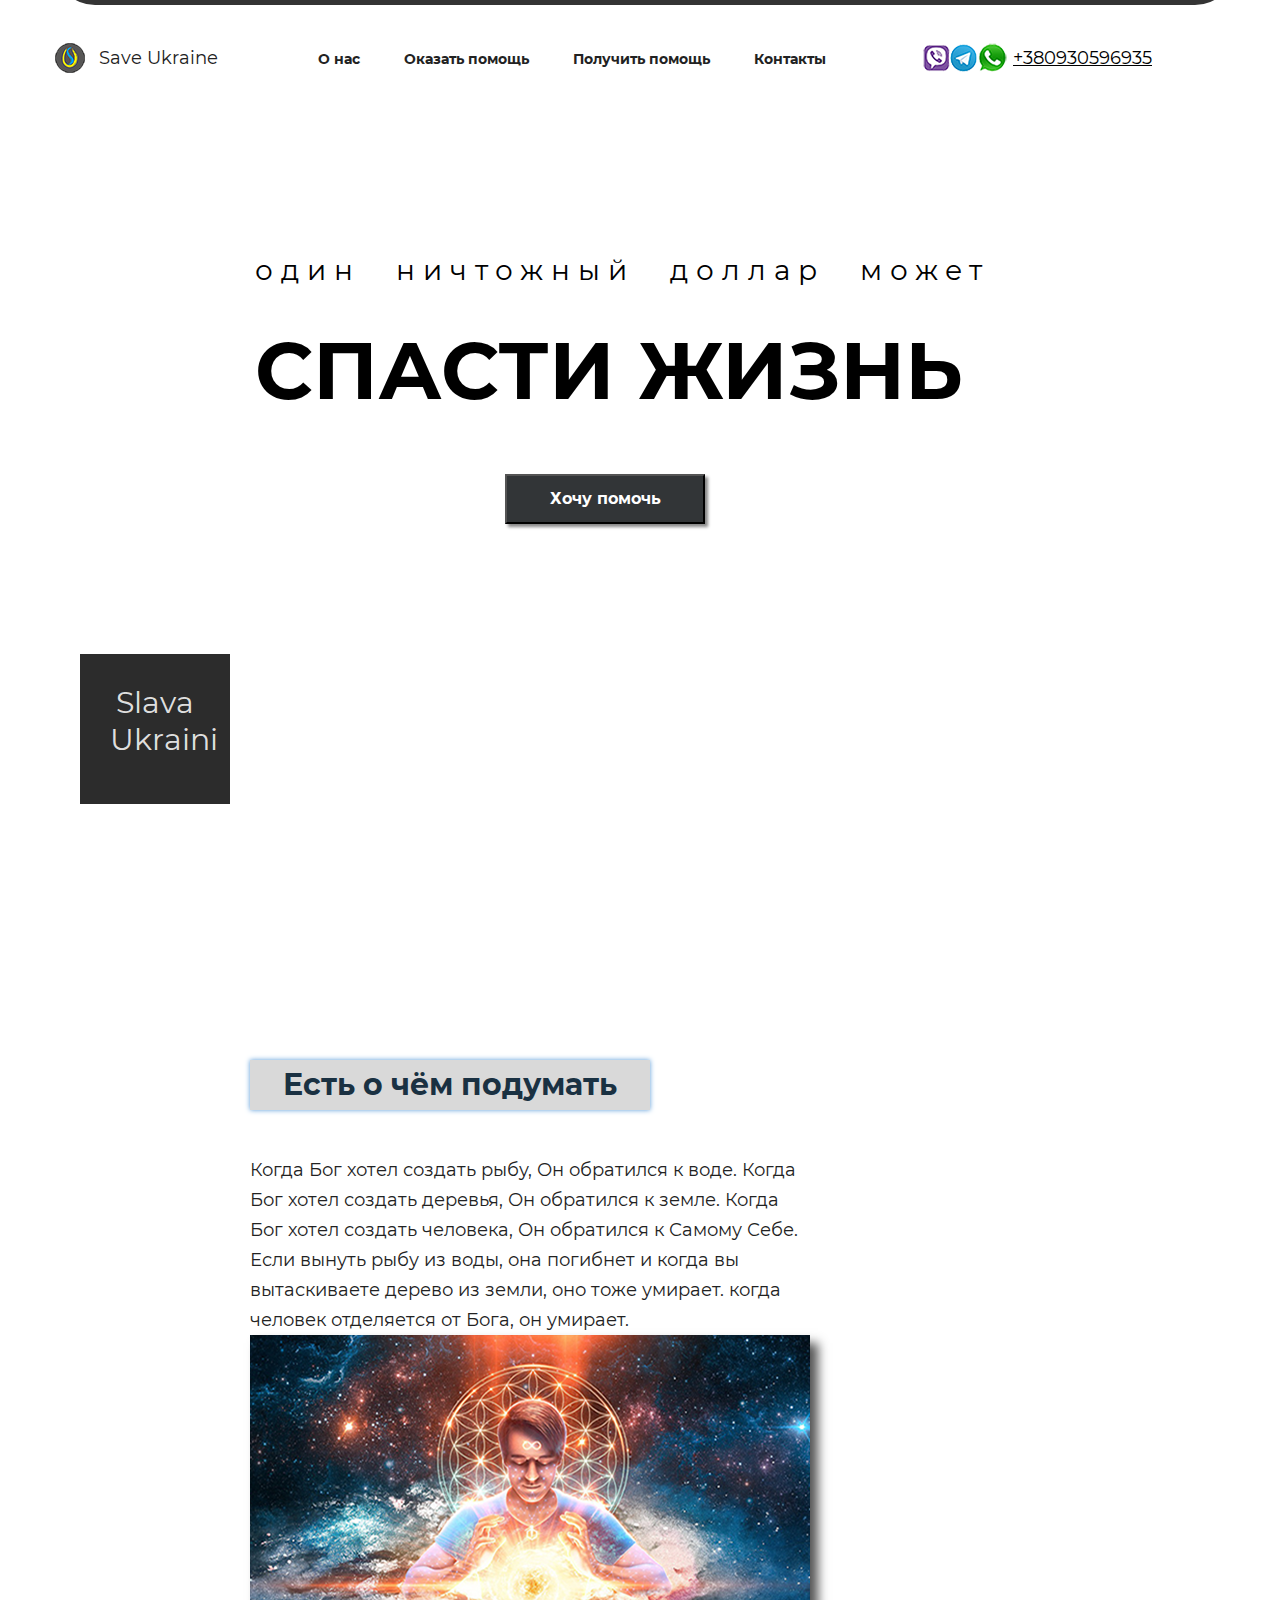
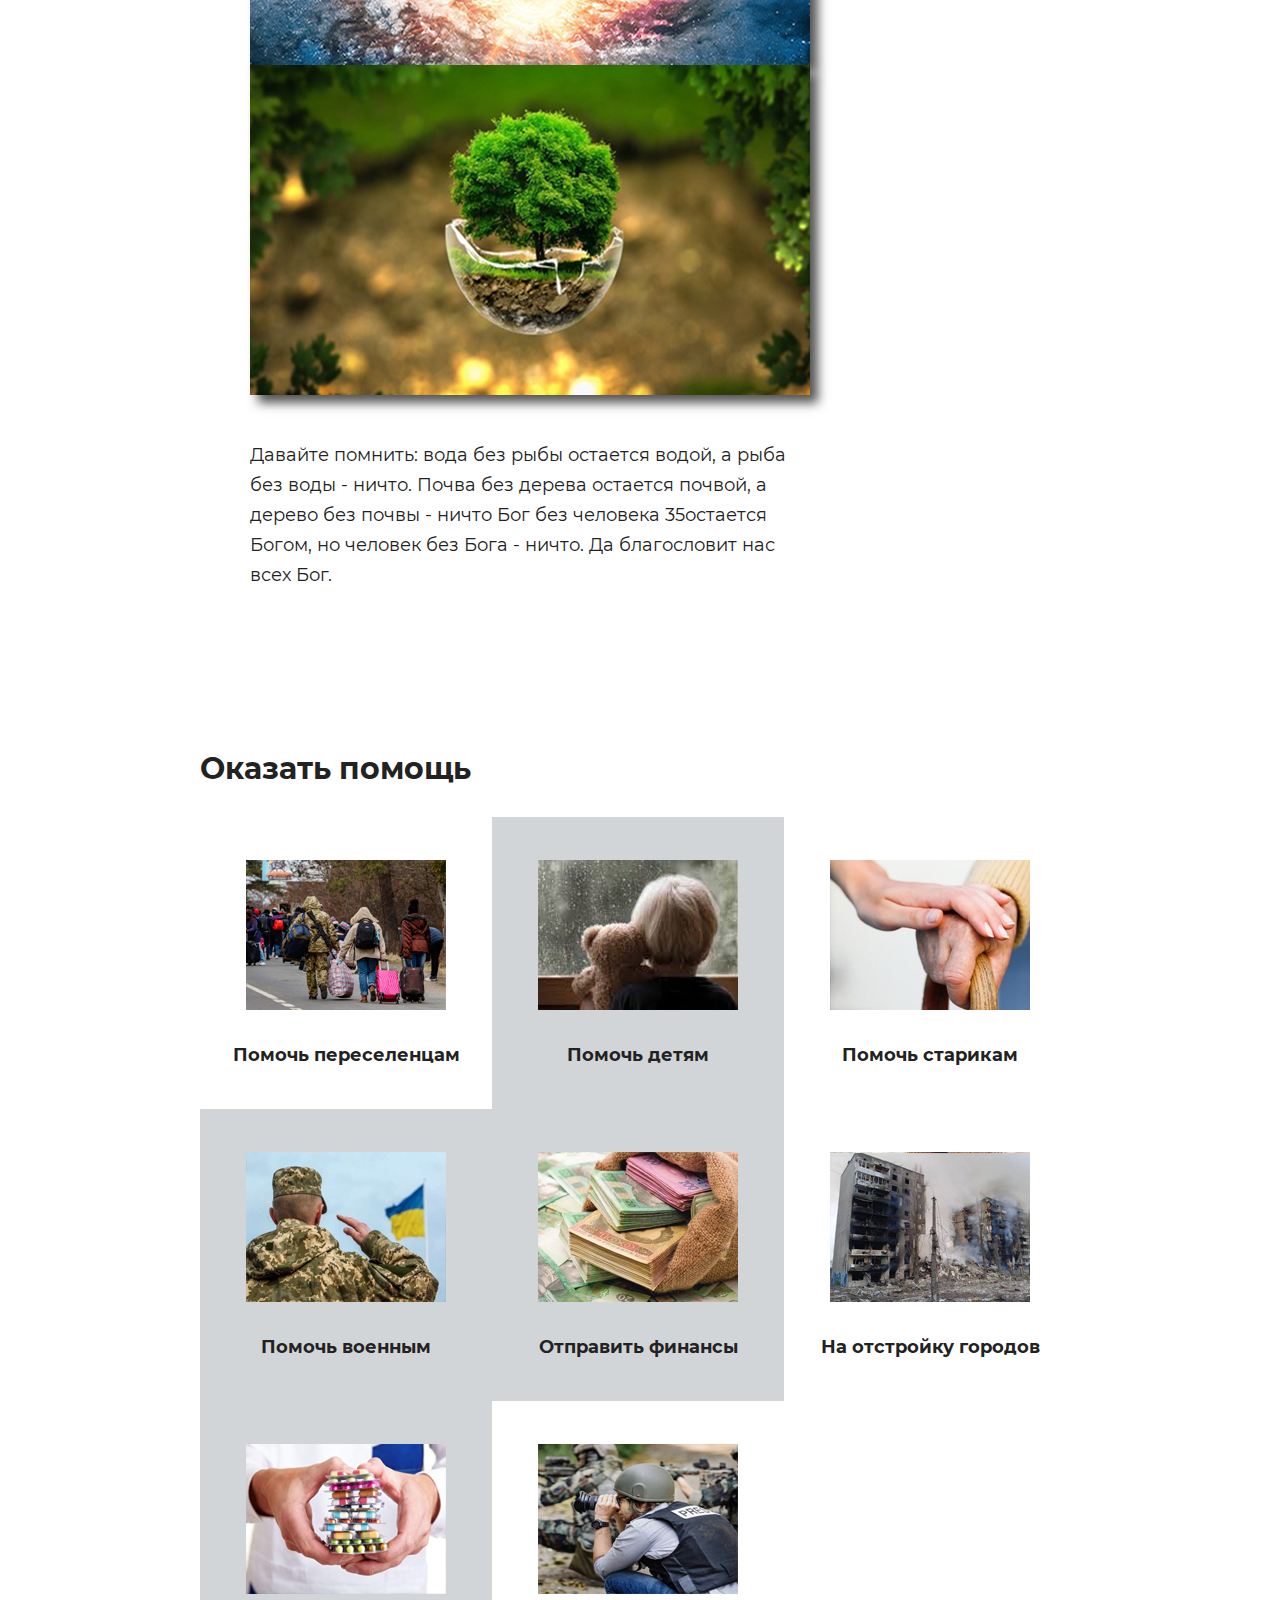
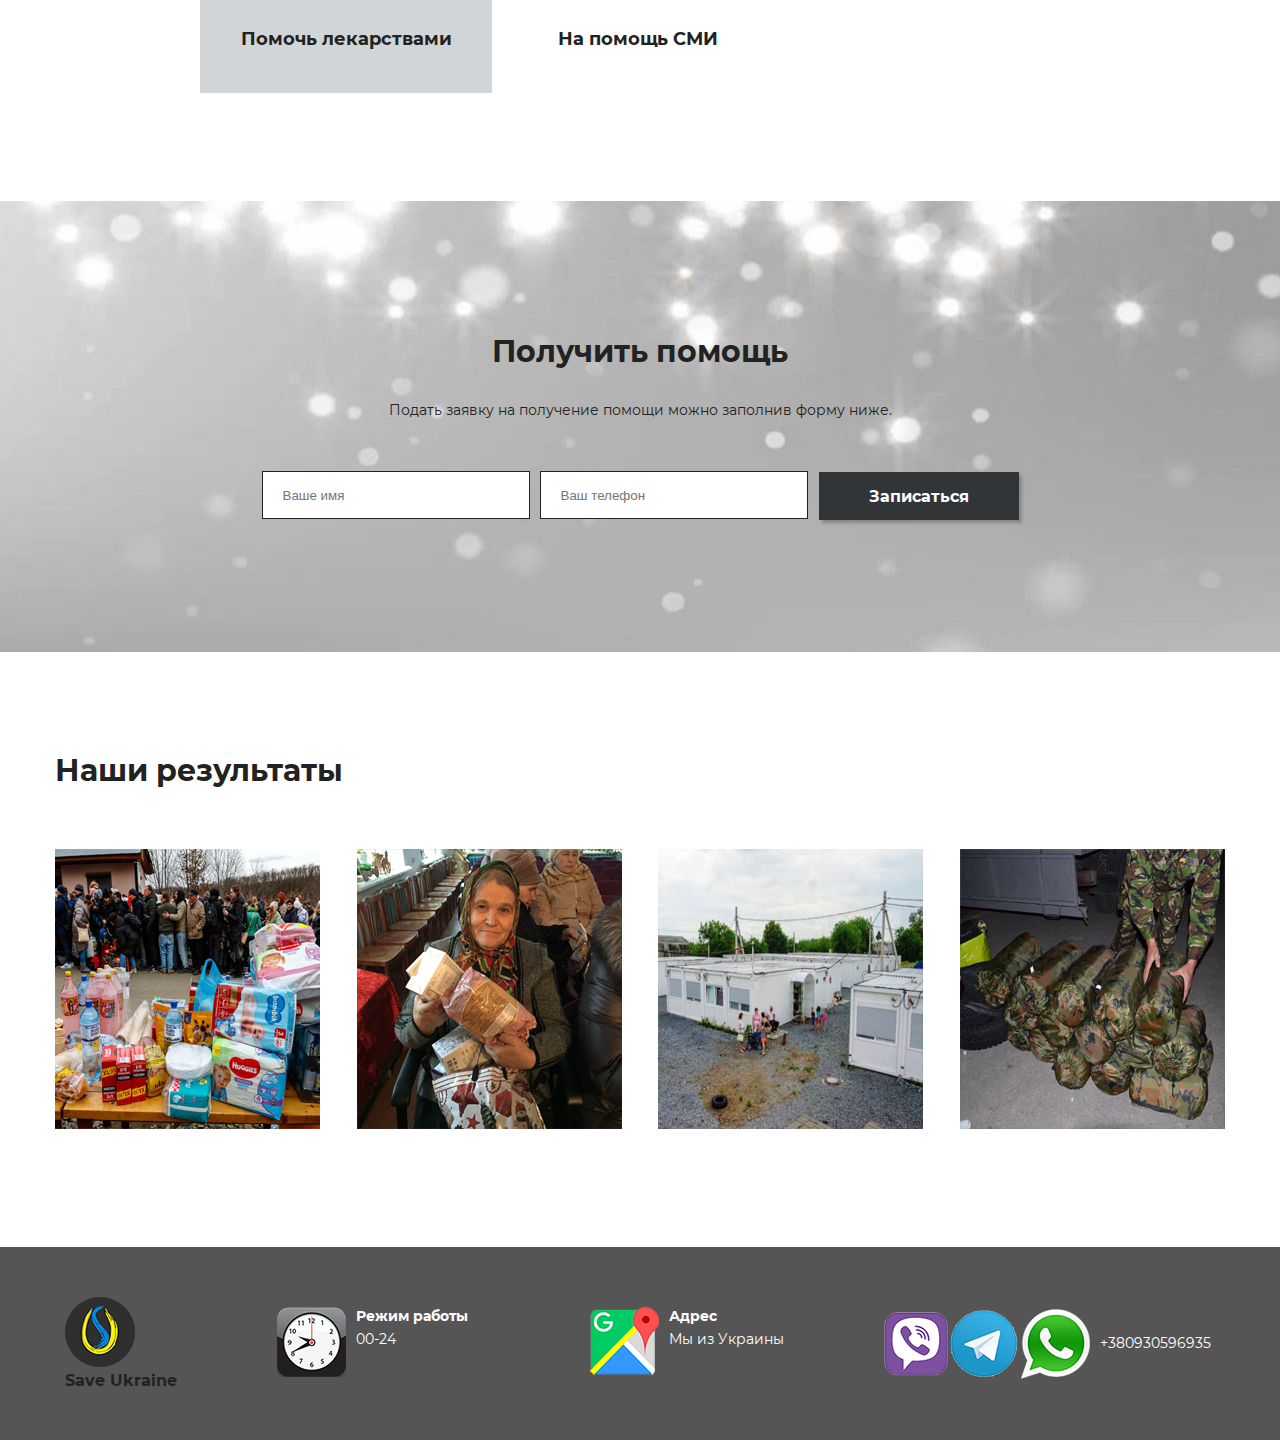
==== commit 631227fc: "888" ====
--- a/index.html
+++ b/index.html
@@ -6,16 +6,22 @@
     <title>save-ukraine</title>
 </head>
 <body>
-<div class="rectangle">
-    <p class="par1">
-        God Save Ukraine!
-    </p>
-</div>
-<div id="main">
+<section>
+    <video id="video" src="img/output.mp4" autoplay muted loop >
+    </video>
+
+
+
     <div id="main-container">
+
+        <div class="rectangle">
+            <p class="par1">
+                God Save Ukraine!
+            </p>
+        </div>
         <div id="main-header">
             <div id="main-header-logo">
-                <img src="img/logo.png" alt="">
+                <img src="img/logo.png" alt="..">
                 <span>Save Ukraine</span>
             </div>
             <div id="main-header-menu">
@@ -26,7 +32,7 @@
             </div>
 
             <div id="main-header-phone">
-                <img src="img/tel.png" alt="">
+                <img src="img/tel.png" alt="user">
                 <span> <a href="tel:+380930596935">+380930596935</a></span>
             </div>
         </div>
@@ -39,7 +45,8 @@
     <div class="circle">
         <p id="slava-ukraini">Slava Ukraini</p>
     </div>
-</div>
+
+</section>
 
 
 
@@ -47,10 +54,17 @@
 <div id="about">
     <div id="about-container">
         <div class="about-item">
-            <div class="header" id="about-header">Есть о чём подумать</div>
+            <div class="header" id="about-header">
+                <div class="about-box">
+                    <div class="about-text-box">Есть о чём подумать</div>
+                    <div class="about-text-box">Прочитай внимательно</div>
+                    <div class="about-text-box">Сделай вывод</div>
+                </div>
+            </div>
             <div class="about-text"> Когда Бог хотел создать рыбу, Он обратился к воде.
                 Когда Бог хотел создать деревья, Он обратился к земле.
-                Когда Бог хотел создать человека, Он обратился к Самому Себе
+                Когда Бог хотел создать человека, Он обратился к Самому Себе.
+
                 Если вынуть рыбу из воды, она погибнет и когда вы вытаскиваете дерево из земли, оно тоже умирает.
                 когда человек отделяется от Бога, он умирает.
             </div>
@@ -66,7 +80,7 @@
             </div>
         </div>
         <div class="about-item">
-            <div class="about-text"> Давайте помнить вода без рыбы остается водой, а рыба без воды - ничто.
+            <div class="about-text"> Давайте помнить: вода без рыбы остается водой, а рыба без воды - ничто.
                 Почва без дерева остается почвой, а дерево без почвы - ничто
                 Бог без человека 35остается Богом, но человек без Бога - ничто.
                 Да благословит нас всех Бог.
@@ -131,10 +145,10 @@
     <div id="foto-container">
         <div id="foto-title" class="header">Наши результаты</div>
         <div id="foto-images">
-            <img src="img/foto1.png" alt="">
-            <img src="img/foto5.png" alt="">
-            <img src="img/foto3.png" alt="">
-            <img src="img/foto4.png" alt="">
+            <img class="foto-img-hov" src="img/foto1.png" alt="">
+            <img class="foto-img-hov" src="img/foto5.png" alt="">
+            <img class="foto-img-hov" src="img/foto3.png" alt="">
+            <img class="foto-img-hov" src="img/foto4.png" alt="">
         </div>
     </div>
 </div>
--- a/css2/master2.css
+++ b/css2/master2.css
@@ -12,11 +12,15 @@
   padding: 0;
   font-family: Monserrat, sans-serif;
 }
+
 .rectangle {
-  width: 100%;
+  width: 1170px;
   height: 150px;
-  background-color:grey;
+  background-color:rgb(90, 90, 90, 80%);
   border-bottom: 5px solid rgb(52, 52, 52);
+  border-right: 5px solid rgb(52, 52, 52);
+  border-left: 5px solid rgb(52, 52, 52);
+  border-radius: 0 0 40px 40px ;
 
   position: absolute;
   top: -150px;
@@ -36,33 +40,47 @@
 }
 
 @keyframes render {
-  0% {background-color:grey;}
-  50% {background-color: rgb(80, 181, 252);
+  0% {background-color: rgb(90, 90, 90, 80%);}
+  50% {background-color: rgb(80, 181, 252, 80%);
   }
-  100% {background-color:grey;}
-}
-
-#main {
-  background:url("../img/bg.jpg");
-  background-size: 1920px 100%;
-  background-position:center;
-}
+  100% {background-color: rgb(90, 90, 90, 80%);}
+}
+
+section {
+  width: 100%;
+  height: 100vh;
+  position: relative;
+  overflow: hidden;
+}
+
+#video {
+  width: 100%;
+  position: absolute;
+  top: 0;
+  left: 0;
+}
+
 
 #main-container {
   max-width: 1170px;
   margin: 0 auto;
-}
+  z-index: 10;
+  position: relative;
+}
+
 
 #main-header{
   display: flex;
   align-items: center;
   padding-top: 43px;
+
 }
 
 #main-header-logo span {
   font-size: 18px;
   color: #222222;
   margin-left: 10px;
+  text-shadow: 0 0 15px #ffffff;
 
 }
 
@@ -72,6 +90,7 @@
 
 #main-header-menu {
   margin-left: 90px;
+
 }
 
 #main-header-menu a.menu-design {
@@ -82,6 +101,12 @@
   padding: 5px 10px;
   text-decoration: none;
 }
+
+.menu-design {
+  text-shadow: 0 0 15px #ffffff;
+}
+
+
 
 #main-header-menu a.menu-design:hover{
   border-bottom: 2px solid #222222;
@@ -95,6 +120,7 @@
   font-size: 18px;
   color: black;
   margin-right: 5px;
+  text-shadow: 0 0 15px #ffffff;
 }
 
 #main-header-phone span,#main-header-phone img {
@@ -145,6 +171,14 @@
   color: white;
   font-size: 16px;}
 
+#main-container #main-button:hover{
+  border: solid 1px #1895f5;
+  box-shadow:0 0 8px #151515;
+  color: #1895f5;
+}
+
+
+
 .circle {
   width: 150px;
   height: 150px;
@@ -156,21 +190,21 @@
   animation: render1 18s ease-in-out infinite;}
 
 @keyframes render1 {
-  0% {top: -200px; right: -80px;
+  0% {top: -250px; right: -80px;
     background-color:rgb(44, 44, 44);}
 
-  25% {top: -200px; right: -1200px;
+  25% {top: -250px; right: -1200px;
     background-color: rgb(78, 143, 232);
     border-radius: 50%;}
 
   50% {
-    top: -100px;
+    top: -200px;
     right: -1200px;
     background-color: rgb(225, 172, 0);
     border-radius: 100%;}
 
   75% {
-    top: -100px; right: -80px;
+    top: -200px; right: -80px;
     background-color: rgb(131, 185, 255);
     border-radius: 50%;}
 }
@@ -188,6 +222,8 @@
   color: #222222;
 }
 
+
+
 #about{
   margin-top: 160px;
   margin-bottom: 160px;
@@ -195,7 +231,7 @@
 
 #about-container{
   max-width: 1170px;
-margin-left: 250px;
+  margin-left: 250px;
   display: flex;
   flex-wrap: wrap;
   justify-content: space-between;
@@ -206,13 +242,42 @@
   max-width: 560px;
 
 
-
 }
 #about-header{
   margin-bottom: 40px;
-  color: #222222;
-
-}
+}
+
+.about-box{
+  width: 400px;
+  height: 50px;
+  background-color: #d9d9d9;
+  box-shadow: 0 0 5px #579ad9;
+  padding: 0;
+  overflow: hidden;
+}
+
+#about-container .about-item .about-text-box{
+  color: #1a3142;
+  font-size: 30px;
+  line-height: 50px;
+  text-align: center;
+}
+
+@keyframes slide {
+
+  0% {margin-top: 0}
+  25% {margin-top: -50px}
+  50% {margin-top: -100px}
+  75% {margin-top: -50px}
+  100% {margin-top: 0}
+}
+
+#about-container .about-item .about-text-box:first-child {
+  animation: slide 8s infinite;
+}
+
+
+
 
 #about-container .about-item .about-text {
   font-size: 18px;
@@ -241,6 +306,11 @@
   margin-left: 0;
 }
 
+#services-title:hover {
+  font-size: 31px;
+  text-shadow: 0px 0px 3px #1895f5;
+}
+
 #service-items {
   display: flex;
   flex-wrap: wrap;
@@ -263,6 +333,15 @@
   align-items: center;
   flex-direction: column;
 }
+
+#service-items .service-items-bg:hover {
+  box-shadow: 0px 0px 5px #525252 inset;
+}
+
+#service-items .service-items:hover {
+  box-shadow: 0px 0px 5px #50b5fc inset;
+}
+
 
 #service-items .service-items-bg {
   background: #d2d5d7;
@@ -306,6 +385,13 @@
   margin-bottom: 30px;
   text-align: center;
 }
+
+#reserve-title:hover {
+  font-size: 31px;
+  text-shadow: 0px 0px 3px #1895f5;
+}
+
+
 #reserve-description {
   font-size: 14px;
   color: #222222;
@@ -335,6 +421,12 @@
   margin-left: 1px;
 }
 
+#reserve-container #reserve-forma .button:hover{
+  border: solid 1px #1895f5;
+  box-shadow:0 0 8px #151515;
+  color: #1895f5;
+}
+
 #reserve-forma {
   display: flex;
   justify-content: center;
@@ -354,11 +446,22 @@
   margin-bottom: 60px;
 }
 
+#foto-title:hover {
+  font-size: 31px;
+  text-shadow: 0px 0px 3px #1895f5;
+}
+
 #foto-images {
   display: flex;
   justify-content: space-between;
   align-items: center;
 }
+
+#foto-images .foto-img-hov:hover {
+  box-shadow: 0px 0px 7px #50b5fc;
+}
+
+
 
 #footer {
   background: #555555;
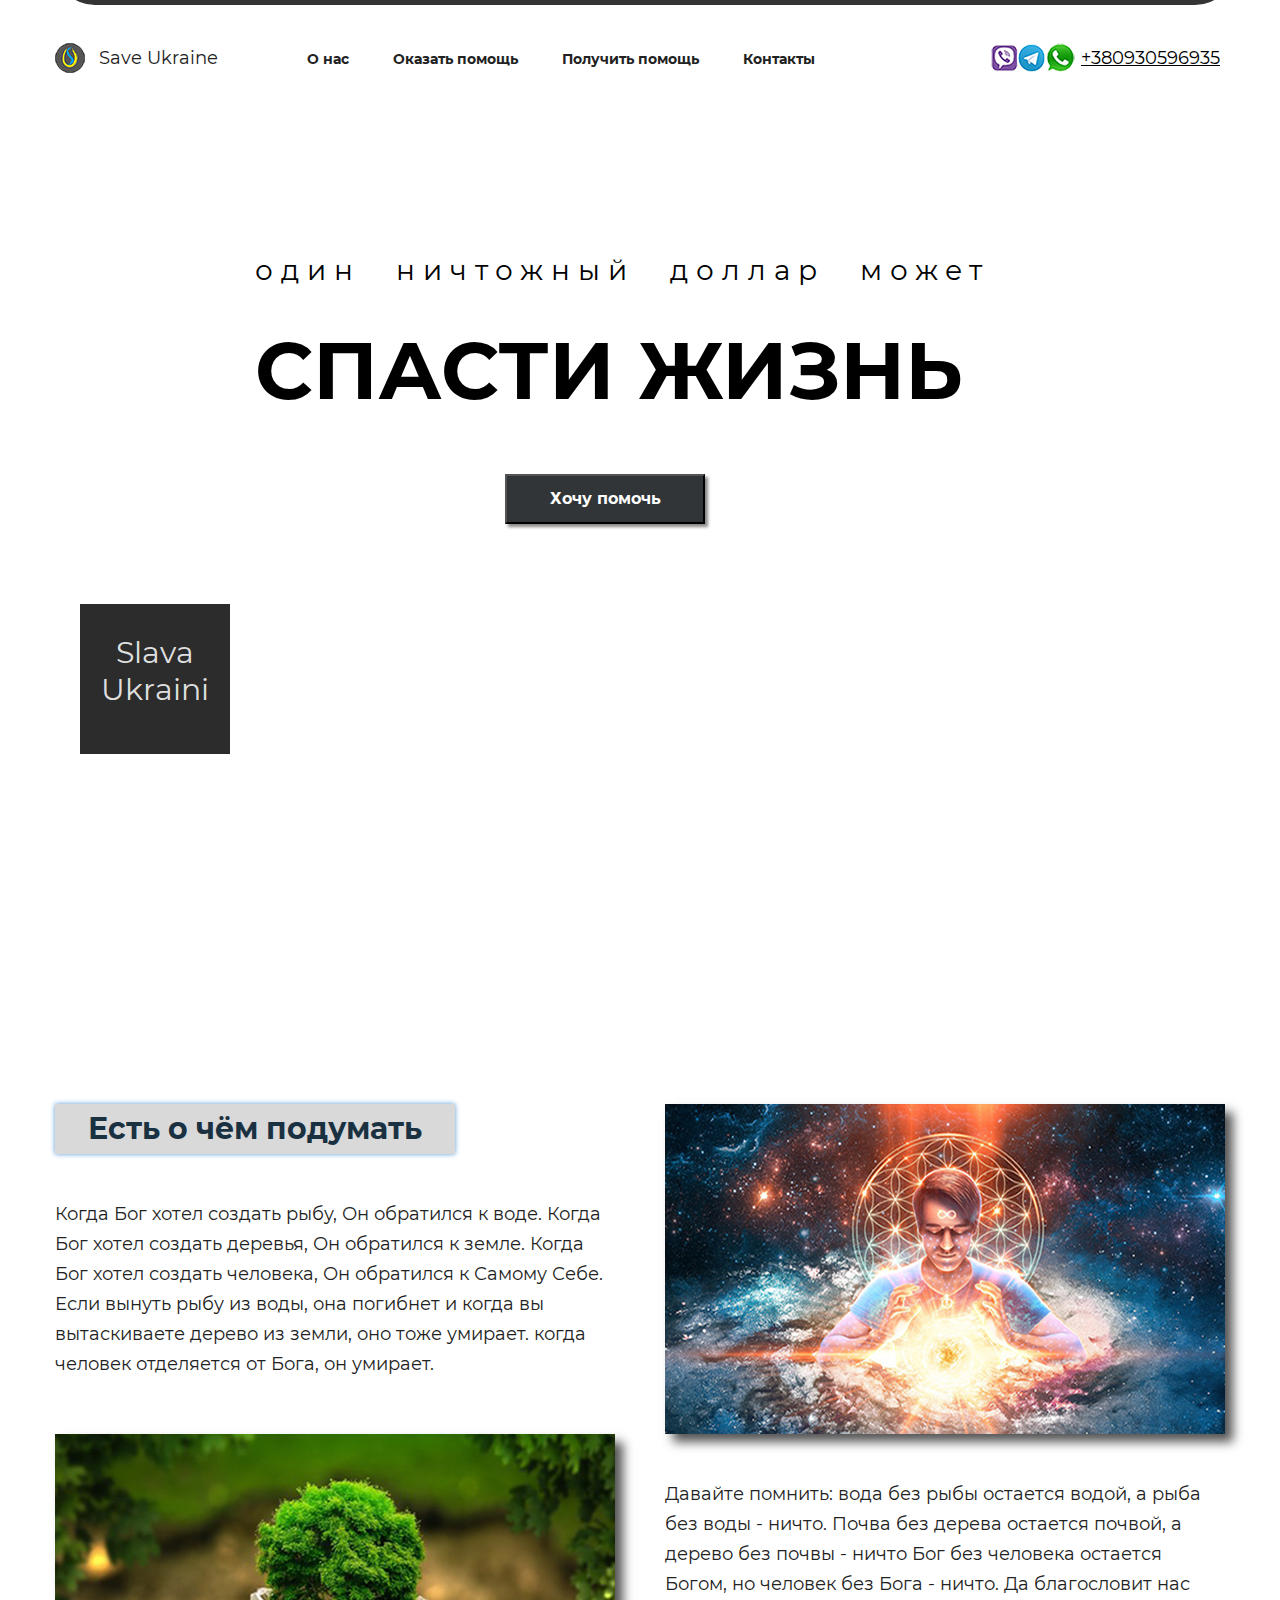
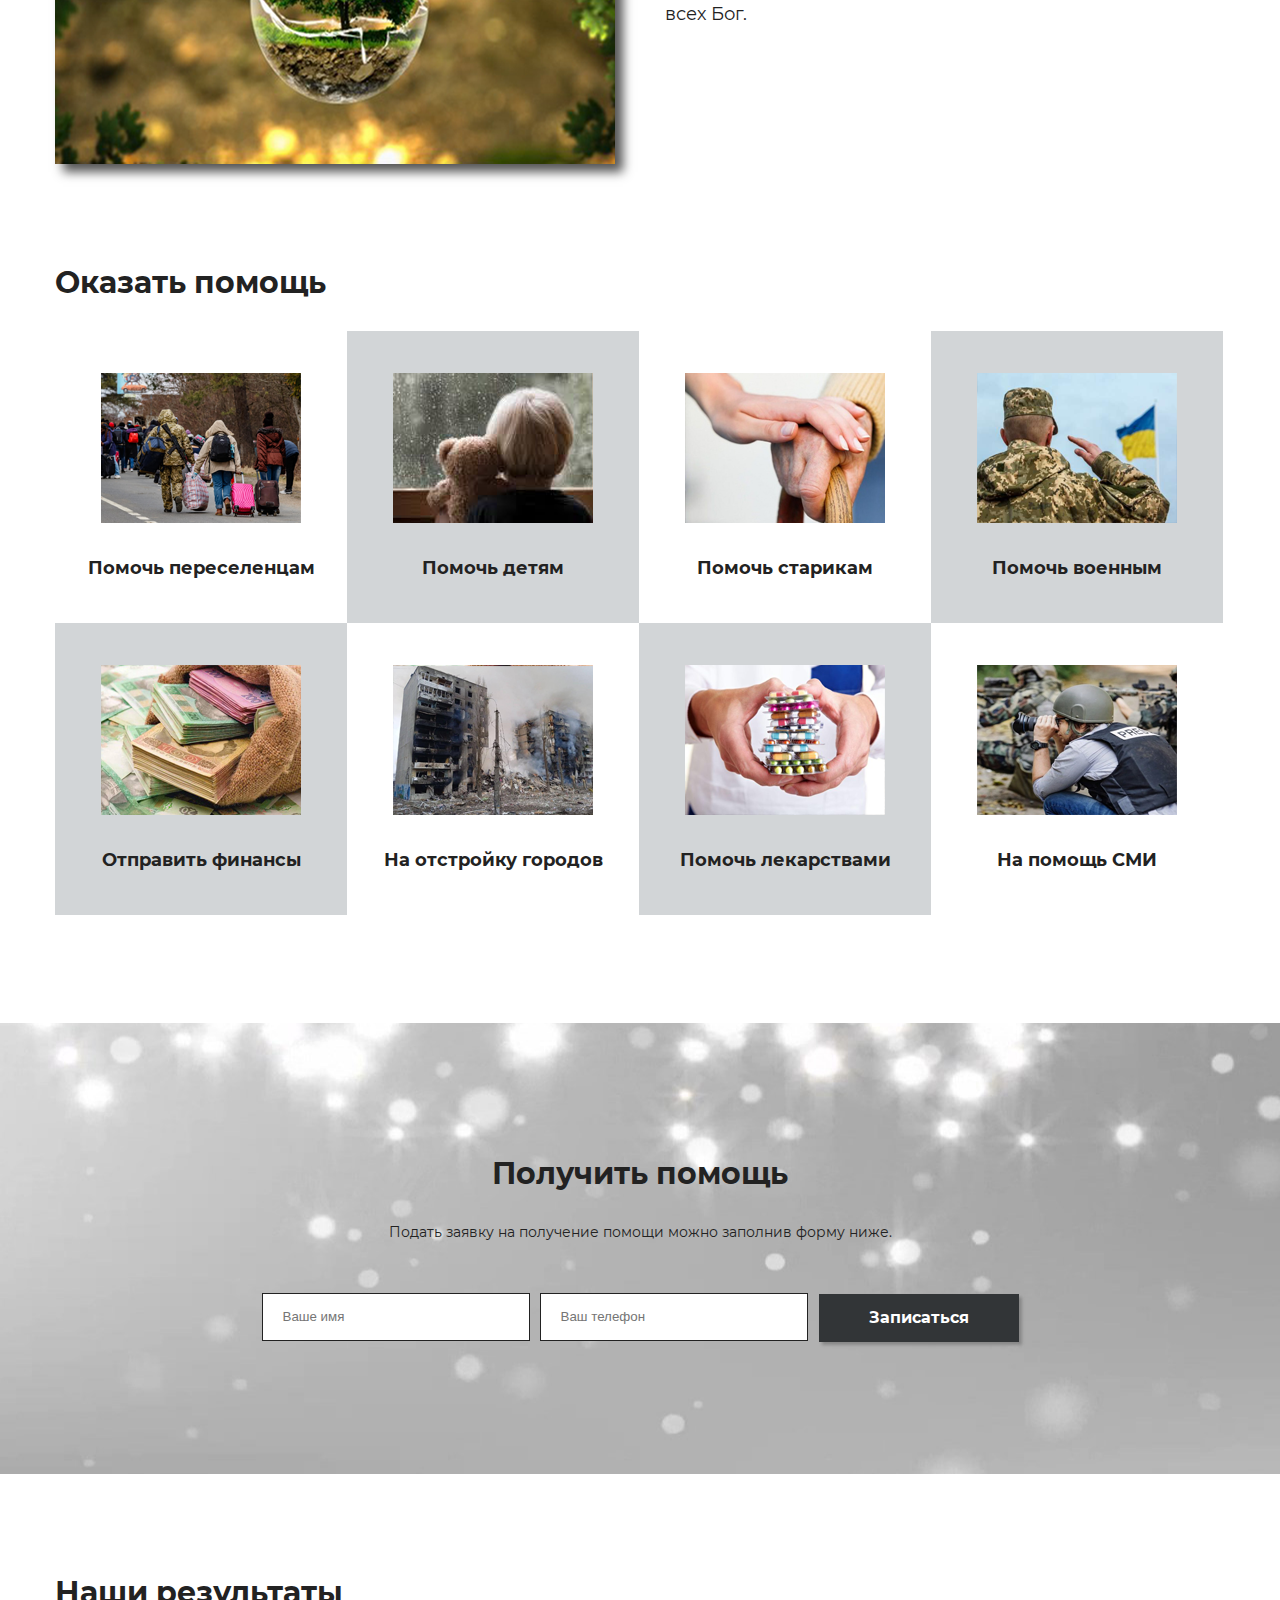
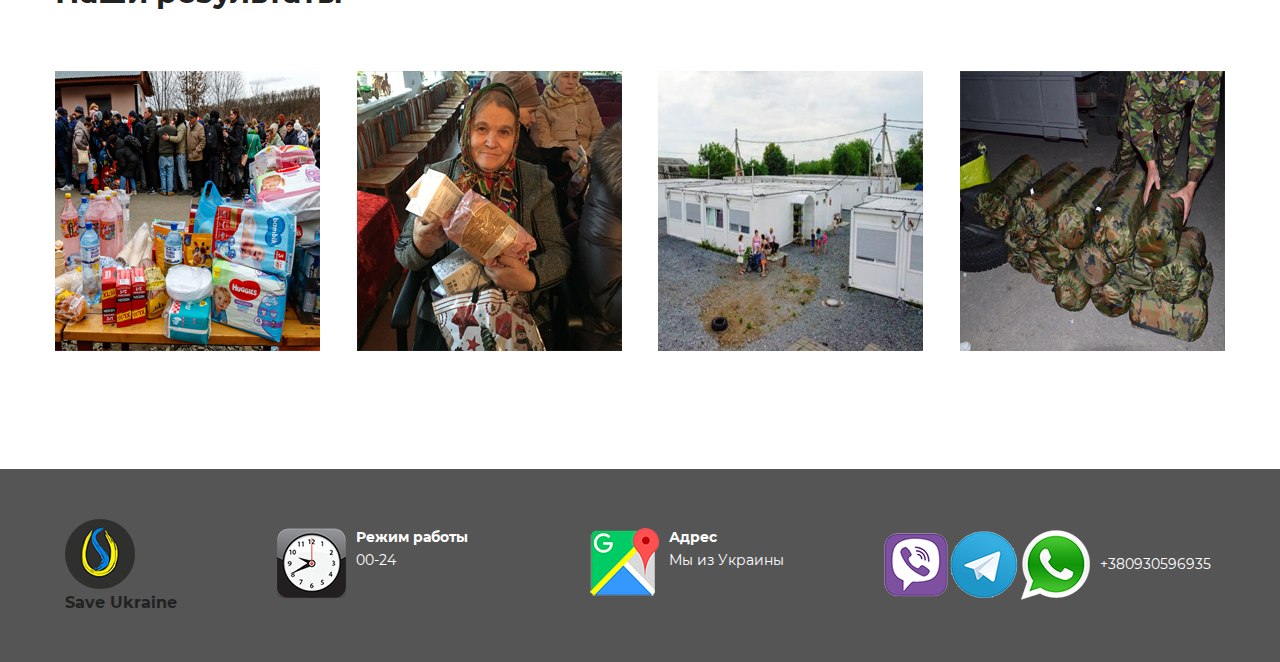
==== commit fa4b35b4: "1111" ====
--- a/index.html
+++ b/index.html
@@ -2,18 +2,15 @@
 <html lang="en" dir="ltr">
 <head>
     <meta charset="utf-8">
+    <meta name="viewport" content="width=device-width, initial-scale=1, shrink-to-fit=no">
     <link rel="stylesheet" href="css2/master2.css">
     <title>save-ukraine</title>
 </head>
 <body>
-<section>
-    <video id="video" src="img/output.mp4" autoplay muted loop >
+<section class="section-container">
+    <video id="video" src="img/output2.mp4" autoplay muted loop >
     </video>
-
-
-
     <div id="main-container">
-
         <div class="rectangle">
             <p class="par1">
                 God Save Ukraine!
@@ -25,10 +22,10 @@
                 <span>Save Ukraine</span>
             </div>
             <div id="main-header-menu">
-                <a href="#" class="menu-design">О нас</a>
-                <a href="#" class="menu-design">Оказать помощь</a>
-                <a href="#" class="menu-design">Получить помощь</a>
-                <a href="#" class="menu-design">Контакты</a>
+                <a href="#about-header" class="menu-design">О нас</a>
+                <a href="#services" class="menu-design">Оказать помощь</a>
+                <a href="#reserve" class="menu-design">Получить помощь</a>
+                <a href="#footer" class="menu-design">Контакты</a>
             </div>
 
             <div id="main-header-phone">
@@ -48,15 +45,12 @@
 
 </section>
 
-
-
-
 <div id="about">
     <div id="about-container">
         <div class="about-item">
             <div class="header" id="about-header">
                 <div class="about-box">
-                    <div class="about-text-box">Есть о чём подумать</div>
+                    <div class="about-text-box" >Есть о чём подумать</div>
                     <div class="about-text-box">Прочитай внимательно</div>
                     <div class="about-text-box">Сделай вывод</div>
                 </div>
@@ -82,7 +76,7 @@
         <div class="about-item">
             <div class="about-text"> Давайте помнить: вода без рыбы остается водой, а рыба без воды - ничто.
                 Почва без дерева остается почвой, а дерево без почвы - ничто
-                Бог без человека 35остается Богом, но человек без Бога - ничто.
+                Бог без человека остается Богом, но человек без Бога - ничто.
                 Да благословит нас всех Бог.
             </div>
         </div>
@@ -94,35 +88,35 @@
         <div id="services-title" class="header"> Оказать помощь</div>
         <div id="service-items">
             <div class="service-items">
-                <div class="service-item-image"><img src="img/ser1.png"></div>
+                <div class="service-item-image"><img src="img/ser1.png" alt="user"></div>
                 <div class="service-item-text">Помочь переселенцам</div>
             </div>
             <div class="service-items-bg">
-                <div class="service-item-image"><img src="img/ser2.png"></div>
+                <div class="service-item-image"><img src="img/ser2.png" alt="user"></div>
                 <div class="service-item-text">Помочь детям</div>
             </div>
             <div class="service-items">
-                <div class="service-item-image"><img src="img/ser3.png"></div>
+                <div class="service-item-image"><img src="img/ser3.png" alt="user"></div>
                 <div class="service-item-text">Помочь старикам</div>
             </div>
             <div class="service-items-bg">
-                <div class="service-item-image"><img src="img/ser4.png"></div>
+                <div class="service-item-image"><img src="img/ser4.png" alt="user"></div>
                 <div class="service-item-text">Помочь военным</div>
             </div>
             <div class="service-items-bg">
-                <div class="service-item-image"><img src="img/ser5.png"></div>
+                <div class="service-item-image"><img src="img/ser5.png" alt="user"></div>
                 <div class="service-item-text">Отправить финансы</div>
             </div>
             <div class="service-items">
-                <div class="service-item-image"><img src="img/ser6.png"></div>
+                <div class="service-item-image"><img src="img/ser6.png" alt="user"></div>
                 <div class="service-item-text">На отстройку городов</div>
             </div>
             <div class="service-items-bg">
-                <div class="service-item-image"><img src="img/ser7.png"></div>
+                <div class="service-item-image"><img src="img/ser7.png" alt="user"></div>
                 <div class="service-item-text">Помочь лекарствами</div>
             </div>
             <div class="service-items">
-                <div class="service-item-image"><img src="img/ser8.png">
+                <div class="service-item-image"><img src="img/ser8.png" alt="user">
                 </div>
                 <div class="service-item-text">На помощь СМИ
                 </div>
@@ -162,7 +156,7 @@
         </div>
             <div id="footer-time">
                 <div id=footer-time-image>
-                    <img src="img/png-clock.png">
+                    <img src="img/png-clock.png" alt="user">
                 </div>
                 <div id="footer-time-text">
                     <div id="footer-time-text-title">Режим работы</div>
@@ -171,7 +165,7 @@
             </div>
         <div id="footer-adress">
             <div id=footer-adress-image>
-                <img src="img/png-adres.png">
+                <img src="img/png-adres.png" alt="user">
             </div>
             <div id="footer-adress-text">
                 <div id="footer-adress-text-title">Адрес</div>
--- a/css2/master2.css
+++ b/css2/master2.css
@@ -48,7 +48,7 @@
 
 section {
   width: 100%;
-  height: 100vh;
+  height: 100%;
   position: relative;
   overflow: hidden;
 }
@@ -89,7 +89,7 @@
 }
 
 #main-header-menu {
-  margin-left: 90px;
+  margin: 0 auto;
 
 }
 
@@ -184,21 +184,21 @@
   height: 150px;
   background-color:rgb(44, 44, 44);
   position:relative;
-  top: -200px;
+  top: -250px;
   right: -80px;
 
   animation: render1 18s ease-in-out infinite;}
 
 @keyframes render1 {
-  0% {top: -250px; right: -80px;
+  0% {top: -300px; right: -80px;
     background-color:rgb(44, 44, 44);}
 
-  25% {top: -250px; right: -1200px;
+  25% {top: -300px; right: -1200px;
     background-color: rgb(78, 143, 232);
     border-radius: 50%;}
 
   50% {
-    top: -200px;
+    top: -250px;
     right: -1200px;
     background-color: rgb(225, 172, 0);
     border-radius: 100%;}
@@ -213,7 +213,7 @@
   font-size: 30px;
   color:rgba(255, 255, 255, 0.87);
   text-align:center;
-  padding: 30px;}
+  padding: 30px 20px;}
 
 
 .header {
@@ -225,20 +225,19 @@
 
 
 #about{
-  margin-top: 160px;
-  margin-bottom: 160px;
+  margin-top: 100px;
+  margin-bottom: 100px;
 }
 
 #about-container{
   max-width: 1170px;
-  margin-left: 250px;
+  margin: 0 auto;
   display: flex;
   flex-wrap: wrap;
   justify-content: space-between;
 
 }
 #about-container .about-item {
-
   max-width: 560px;
 
 
@@ -297,8 +296,7 @@
 
 #services-container {
   max-width: 1170px;
-  margin: 0;
-  margin-left: 200px;
+  margin: 0 auto;
 }
 
 #services-title {
@@ -308,7 +306,7 @@
 
 #services-title:hover {
   font-size: 31px;
-  text-shadow: 0px 0px 3px #1895f5;
+  text-shadow: 0 0 3px #1895f5;
 }
 
 #service-items {
@@ -335,11 +333,11 @@
 }
 
 #service-items .service-items-bg:hover {
-  box-shadow: 0px 0px 5px #525252 inset;
+  box-shadow: 0 0 5px #525252 inset;
 }
 
 #service-items .service-items:hover {
-  box-shadow: 0px 0px 5px #50b5fc inset;
+  box-shadow: 0 0 5px #50b5fc inset;
 }
 
 
@@ -388,7 +386,7 @@
 
 #reserve-title:hover {
   font-size: 31px;
-  text-shadow: 0px 0px 3px #1895f5;
+  text-shadow: 0 0 3px #1895f5;
 }
 
 
@@ -448,7 +446,7 @@
 
 #foto-title:hover {
   font-size: 31px;
-  text-shadow: 0px 0px 3px #1895f5;
+  text-shadow: 0 0 3px #1895f5;
 }
 
 #foto-images {
@@ -458,7 +456,7 @@
 }
 
 #foto-images .foto-img-hov:hover {
-  box-shadow: 0px 0px 7px #50b5fc;
+  box-shadow: 0 0 7px #50b5fc;
 }
 
 
@@ -514,3 +512,994 @@
   margin-top: 25px;
   margin-left: 10px;
 }
+
+/*Adaptive*/
+
+@media screen and (max-width: 1200px) {
+  .section-container{
+    width: 1140px;
+  }
+  .rectangle  {
+    width: 95%;
+    margin: 0 auto;
+  }
+
+  #main-header {
+    width: 880px;
+    margin: 0 auto;
+  }
+
+  #main-header-logo {
+    width: 150px;
+  }
+}
+
+@media screen and (max-width: 1199px) {
+  .section-container {
+    width: 1024px;
+    height: 640px;
+    margin: 0 auto;
+    padding: 0;
+  }
+
+  #main-container{
+    height: 640px;
+  }
+
+  #main-header {
+    width: 800px;
+    margin-bottom: 40px;
+  }
+
+  #main-header-logo span {
+    font-size: 12px;
+    font-family: Monserrat-Bold, sans-serif
+  }
+
+  #main-header-menu {
+    margin-left: 10px;
+    display: flex;
+    align-items: center;
+    justify-content: center;
+  }
+  #main-header-phone {
+    padding: 0;
+    margin-left: 20px;
+  }
+
+  #main-header-phone span a {
+    font-size: 14px;
+  }
+  .menu-design {
+    text-align: center;
+  }
+
+  #main-content{
+    width: 700px;
+    margin: 0 auto;
+    padding: 0;
+  }
+
+  #main-title{
+    font-size: 60px;
+    display: flex;
+    align-items: center;
+    justify-content: center;
+  }
+
+  #main-items{
+    font-size: 20px;
+    display: flex;
+    align-items: center;
+    justify-content: center;
+  }
+
+  #main-button {
+    width: 20%;
+    margin-left: 390px;
+  }
+
+  .circle {
+    width: 100px;
+    height: 100px;
+    background-color:rgb(44, 44, 44);
+    position:relative;
+    top: -240px;
+    right: -10px;
+    animation: render1 10s ease-in-out infinite;}
+  @keyframes render1 {
+    0% {top: -240px; right: -10px;
+      background-color:rgb(44, 44, 44);}
+    25% {top: -290px; right: -10px;
+      background-color: rgb(78, 143, 232);
+      border-radius: 50%;}
+    50% {
+      top: -290px;
+      right: -400px;
+      background-color: rgb(225, 172, 0);
+      border-radius: 100%;}
+    75% {
+      top: -240px; right: -400px;
+      background-color: rgb(131, 185, 255);
+      border-radius: 50%;}
+  }
+   #slava-ukraini {
+    font-size: 20px;
+    color:rgba(255, 255, 255, 0.87);
+    text-align:center;
+    padding: 20px 10px;}
+
+#about {
+  margin: 0 auto;
+}
+
+  #about-container .about-item {
+    max-width: 960px;
+    margin: 0 auto;
+    display: flex;
+    flex-wrap: wrap;
+    justify-content: space-between;
+  }
+  .about-item .about-item-image {
+    margin-top: 20px;
+  }
+  .about-box {
+    margin-left: 250px;
+  }
+  .about-item .about-text {
+    text-align: center;
+  }
+
+  #services {
+    margin-top: 50px;
+  }
+
+  #services-container {
+   margin: 0 auto;
+  }
+
+  #service-items {
+    display: flex;
+    flex-wrap: wrap;
+    margin-left: 50px;
+  }
+
+  #service-items .service-items {
+    width: 255px;
+    height: 255px;
+    display: flex;
+    justify-content: center;
+    align-items: center;
+    flex-direction: column;
+  }
+
+  #service-items .service-items-bg {
+    width: 255px;
+    height: 255px;
+    display: flex;
+    justify-content: center;
+    align-items: center;
+    flex-direction: column;
+  }
+
+  #services-container, #foto-title {
+    margin-left: 10px;
+  }
+
+  #footer {
+   margin: 0 auto;
+  }
+
+  #footer-container {
+    width: 800px;
+    padding: 30px 0;
+    display: flex;
+    justify-content: space-between;
+    align-items: center;
+
+  }
+
+  #footer-header-logo img, #footer-time-image img, #footer-adress-image img {
+    max-width: 40px;
+  }
+  #footer-time, #footer-adress, #footer-header-phone {
+    margin-left: 20px;
+    padding: 0;
+  }
+  #footer-header-logo {
+
+  }
+
+  #footer-header-logo span {
+    font-size: 14px;
+    text-align: center;
+    margin: 0;
+    padding: 0;
+  }
+
+  #footer-header-logo {
+    display: flex;
+    justify-content: space-between;
+    align-items: center;}
+
+  #footer-header-phone img {
+    max-height: 40px;
+  }
+}
+
+@media screen and (max-width: 991px) {
+  .section-container {
+  width: 991px;
+  height: 600px;
+  margin: 0 auto;
+  padding: 0;
+}
+
+  #main-container{
+    height: 600px;
+  }
+
+  #main-header {
+    margin-bottom: 40px;
+  }
+
+  #main-header-logo span {
+    font-size: 10px;
+    font-family: Monserrat-Bold, sans-serif
+  }
+
+  #main-header-menu {
+    width: 550px;
+    display: flex;
+    justify-content: space-between;
+    align-items: center;
+  }
+
+  #main-header-phone {
+    padding: 0;
+    margin-left: 20px;
+  }
+
+  #main-header-phone span a {
+    font-size: 12px;
+    font-family: Monserrat-Bold, sans-serif;
+  }
+  .menu-design {
+    text-align: center;
+  }
+
+  #main-content{
+    width: 700px;
+    margin: 0 auto;
+    padding: 0;
+  }
+
+  #main-title{
+    font-size: 60px;
+    display: flex;
+    align-items: center;
+    justify-content: center;
+  }
+
+  #main-items{
+    font-size: 20px;
+    display: flex;
+    align-items: center;
+    justify-content: center;
+  }
+
+  #main-button {
+    width: 20%;
+    margin-left: 390px;
+  }
+
+  .circle {
+    width: 100px;
+    height: 100px;
+    background-color:rgb(44, 44, 44);
+    position:relative;
+    top: -180px;
+    right: -10px;
+    animation: render1 10s ease-in-out infinite;}
+  @keyframes render1 {
+    0% {top: -180px; right: -10px;
+      background-color:rgb(44, 44, 44);}
+    25% {top: -230px; right: -10px;
+      background-color: rgb(78, 143, 232);
+      border-radius: 50%;}
+    50% {
+      top: -230px;
+      right: -400px;
+      background-color: rgb(225, 172, 0);
+      border-radius: 100%;}
+    75% {
+      top: -180px; right: -400px;
+      background-color: rgb(131, 185, 255);
+      border-radius: 50%;}
+  }
+  #slava-ukraini {
+    font-size: 20px;
+    color:rgba(255, 255, 255, 0.87);
+    text-align:center;
+    padding: 20px 10px;}
+
+  #about {
+    margin: 0 auto;
+  }
+
+  #about-container .about-item {
+    max-width: 720px;
+    margin: 0 auto;
+    display: flex;
+    flex-wrap: wrap;
+    justify-content: space-between;
+  }
+  .about-item .about-item-image {
+    margin-top: 20px;
+  }
+  .about-box {
+    margin-left: 170px;
+    margin-top: 50px;
+    width: 80%;
+
+  }
+  .about-item .about-text {
+    text-align: center;
+    margin-top: 0;
+    padding-top: 0;
+
+  }
+
+  #services {
+    margin-top: 50px;
+  }
+
+  #services-container {
+    margin: 0 auto;
+  }
+
+  #service-items {
+    display: flex;
+    flex-wrap: wrap;
+  }
+
+  #service-items .service-items {
+    width: 230px;
+    height: 230px;
+    display: flex;
+    justify-content: center;
+    align-items: center;
+    flex-direction: column;
+  }
+
+  #service-items .service-items-bg {
+    width: 230px;
+    height: 230px;
+    display: flex;
+    justify-content: center;
+    align-items: center;
+    flex-direction: column;
+  }
+
+  #services-container, #foto-title {
+    margin-left: 50px;
+  }
+
+  #foto-images {
+    width: 991px;
+  }
+  .foto-img-hov {
+    width: 230px;
+    height: 230px;
+  }
+
+  #footer {
+    margin: 0 auto;
+  }
+
+  #footer-container {
+    width: 720px;
+    padding: 30px 0;
+    display: flex;
+    justify-content: space-between;
+    align-items: center;
+
+  }
+
+  #footer-header-logo img, #footer-time-image img, #footer-adress-image img {
+    max-width: 35px;
+  }
+  #footer-time, #footer-adress, #footer-header-phone {
+    margin-left: 10px;
+    padding: 0;
+  }
+  #footer-header-logo {
+
+  }
+
+  #footer-header-logo span {
+    font-size: 12px;
+    text-align: center;
+    margin-left: 10px;
+    padding: 0;
+  }
+
+  #footer-header-logo {
+    display: flex;
+    justify-content: space-between;
+    align-items: center;
+  }
+
+
+  #footer-header-phone img {
+    max-height: 30px;
+  }
+
+  #footer-time-text-title, #footer-adress-text-title, #footer-adress-text-descrip,
+  #footer-header-phone span {
+    font-size: 12px;
+  }
+
+  #footer-header-phone {
+  max-height: 30px;
+  }
+  #footer-header-phone span {
+    margin: 10px;
+    padding: 0;
+  }
+
+}
+
+@media screen and (max-width: 767px) {
+  .section-container {
+    width: 767px;
+    height: 460px;
+    margin: 0 auto;
+    padding: 0;
+  }
+
+  #main-container{
+    height: 460px;
+    margin-bottom: 40px;
+  }
+
+  #main-header {
+    width: 540px;
+    padding-top: 20px;
+    padding-bottom: 0;
+    margin-bottom: 20px;
+  }
+
+  #main-header-logo span {
+    font-size: 10px;
+    font-family: Monserrat-Bold, sans-serif
+  }
+
+  #main-header-menu {
+    width: 540px;
+    display: flex;
+    justify-content: space-between;
+    align-items: center;
+  }
+
+  #main-header-phone {
+    padding: 0;
+    margin-left: 20px;
+    font-size: 10px;
+    font-family: Monserrat-Bold, sans-serif;
+  }
+
+  #main-header-menu a {
+    font-size: 16px;
+  }
+
+  #main-content{
+    width: 540px;
+    margin: 0 auto;
+    padding: 0;
+  }
+
+  #main-title{
+    font-size: 45px;
+    display: flex;
+    align-items: center;
+    justify-content: center;
+  }
+
+  #main-items{
+    font-size: 14px;
+    font-family: Monserrat-Bold, sans-serif;
+    display: flex;
+    align-items: center;
+    justify-content: center;
+    padding: 0;
+  }
+
+  #main-button {
+    width: 18%;
+    margin-top: 0;
+    margin-left: 300px;
+    padding: 0;
+  }
+
+  .circle {
+    width: 70px;
+    height: 70px;
+    background-color:rgb(44, 44, 44);
+    padding-bottom: 10px;
+    position:relative;
+    top: -230px;
+    right: -10px;
+    animation: render1 10s ease-in-out infinite;}
+  @keyframes render1 {
+    0% {top: -230px; right: -10px;
+      background-color:rgb(44, 44, 44);}
+    25% {top: -260px; right: -10px;
+      background-color: rgb(78, 143, 232);
+      border-radius: 50%;}
+    50% {
+      top: -260px;
+      right: -200px;
+      background-color: rgb(225, 172, 0);
+      border-radius: 100%;}
+    75% {
+      top: -230px; right: -200px;
+      background-color: rgb(131, 185, 255);
+      border-radius: 50%;}
+  }
+  #slava-ukraini {
+    font-size: 14px;
+    color:rgba(255, 255, 255, 0.87);
+    text-align:center;
+    padding: 20px 10px;}
+
+  #about {
+    margin: 0 auto;
+  }
+
+  #about-container .about-item {
+    max-width: 540px;
+    margin: 0 auto;
+    display: flex;
+    flex-wrap: wrap;
+    justify-content: space-between;
+  }
+  .about-item .about-item-image {
+    margin-top: 20px;
+  }
+  .about-box {
+    margin-left: 100px;
+    margin-top: 50px;
+
+  }
+  .about-item .about-text {
+    text-align: center;
+    margin-top: 0;
+    padding-top: 0;
+  }
+
+  #about-header  {
+    font-size: 18px;
+    margin: 0;
+    padding: 0;
+  }
+  #about-header {
+    height: 80px;
+  }
+
+  #about-container .about-item .about-text-box {
+    font-size: 25px;
+    line-height: 50px;
+    text-align: center;
+  }
+
+  #services {
+   margin-top: 20px;
+    margin-bottom: 20px;
+    padding: 0;
+  }
+  #services-container {
+   width: 700px;
+  }
+
+  #service-items {
+    display: flex;
+    flex-wrap: wrap;
+    margin-left: 20px;
+  }
+
+  #service-items .service-items {
+    width: 300px;
+    height: 300px;
+    display: flex;
+    justify-content: center;
+    align-items: center;
+    flex-direction: column;
+  }
+
+  #service-items .service-items-bg {
+    width: 300px;
+    height: 300px;
+    display: flex;
+    justify-content: center;
+    align-items: center;
+    flex-direction: column;
+  }
+
+  #services-container, #foto-title {
+    margin-left: 40px;
+  }
+
+  .header {
+    height: 30px;
+  }
+
+  #reserve-container {
+    width: 80%;
+  }
+
+  #services-title .header, #foto-title {
+    font-size: 25px;
+    margin-left: 50px;
+  }
+
+  #foto{
+    margin-top: 20px;
+    margin-bottom: 20px;
+    padding: 0;
+  }
+
+  #foto-images {
+    width: 740px;
+  }
+  .foto-img-hov {
+    width: 180px;
+    height: 180px;
+  }
+
+  #footer {
+    margin: 0 auto;
+  }
+
+  #footer-container {
+    width: 540px;
+    padding: 30px 0;
+    display: flex;
+    justify-content: space-between;
+    align-items: center;
+
+  }
+
+  #footer-header-logo img, #footer-time-image img, #footer-adress-image img {
+    max-width: 20px;
+  }
+  #footer-time, #footer-adress, #footer-header-phone {
+    margin-left: 0;
+    padding: 0;
+
+  }
+  #footer-header-logo {
+
+  }
+
+  #footer-header-logo span {
+    font-size: 10px;
+    text-align: center;
+    margin-left: 10px;
+    padding: 0;
+  }
+
+  #footer-header-logo {
+    display: flex;
+    justify-content: space-between;
+    align-items: center;
+  }
+
+
+  #footer-header-phone img {
+    max-height: 20px;
+  }
+
+  #footer-time-text-title, #footer-time-text-descrip, #footer-adress-text-title, #footer-adress-text-descrip,
+  #footer-header-phone span {
+    font-size: 10px;
+  }
+
+  #footer-header-phone {
+    max-height: 30px;
+  }
+  #footer-header-phone span {
+    margin: 5px;
+    padding: 0;
+  }
+}
+
+@media screen and (max-width: 575px) {
+  .section-container {
+    width: 575px;
+    height: 300px;
+    margin: 0 auto;
+    padding: 0;
+  }
+
+  #main-container{
+    height: 300px;
+    margin-bottom: 40px;
+  }
+
+  #main-header {
+    width: 400px;
+    padding-top: 20px;
+    padding-bottom: 0;
+    margin-bottom: 20px;
+  }
+
+  #main-header-logo span {
+    font-size: 10px;
+    font-family: Monserrat-Bold, sans-serif
+  }
+
+  #main-header-menu {
+    display: none;
+  }
+
+  #main-header-phone {
+    padding: 0;
+    margin-left: 60px;
+  }
+  #main-header-phone span a {
+    font-size: 10px;
+  }
+
+
+  #main-content{
+    width: 400px;
+    margin: 0 auto;
+    padding: 0;
+  }
+
+  #main-title{
+    font-size: 45px;
+    display: flex;
+    align-items: center;
+    justify-content: center;
+    padding: 0;
+    margin-top: 20px;
+    margin-bottom: 30px;
+  }
+
+  #main-items{
+    font-size: 12px;
+    word-spacing: normal;
+    letter-spacing: normal;
+    font-family: Monserrat-Bold, sans-serif;
+    display: flex;
+    align-items: center;
+    justify-content: center;
+    padding: 0;
+  }
+
+  #main-button {
+    width: 15%;
+    height: 30px;
+    display: flex;
+    align-items: center;
+    justify-content: center;
+    margin-left: 250px;
+    padding: 0;
+    font-size: 10px;
+  }
+
+  .circle {
+    width: 60px;
+    height: 60px;
+    background-color:rgb(44, 44, 44);
+    padding-bottom: 10px;
+    position:relative;
+    top: -230px;
+    right: -10px;
+    animation: render1 15s ease-in-out infinite;}
+
+  @keyframes render1 {
+    0% {top: -230px; right: -10px;
+      background-color:rgb(44, 44, 44);}
+    25% {top: -120px; right: -10px;
+      background-color: rgb(78, 143, 232);
+      border-radius: 50%;}
+    50% {
+      top: -120px;
+      right: -400px;
+      background-color: rgb(225, 172, 0);
+      border-radius: 100%;}
+    75% {
+      top: -120px; right: -10px;
+      background-color: rgb(131, 185, 255);
+      border-radius: 50%;}
+  }
+  #slava-ukraini {
+    font-size: 12px;
+    color:rgba(255, 255, 255, 0.87);
+    text-align:center;
+    padding: 20px 10px;}
+
+  #about {
+    margin: 0 auto;
+  }
+
+  #about-container .about-item {
+    margin: 0 auto;
+    display: flex;
+    flex-wrap: wrap;
+    justify-content: space-between;
+  }
+
+  .about-item{
+    margin: 0;
+    padding: 0;
+  }
+
+  .about-item .about-item-image {
+    margin-top: 20px;
+  }
+  .about-box {
+    margin-left: 100px;
+    margin-top: 50px;
+
+  }
+  .about-item .about-text {
+    text-align: center;
+    margin-top: 0;
+    padding-top: 0;
+  }
+
+  .about-item .about-box {
+    height: 40px;
+    margin-top: 30px;
+    margin-left: 100px;
+  }
+  #about-container .about-item .about-text
+  {
+    margin: 30px 0;
+    padding: 0;
+    font-size: 16px;
+    line-height: 30px;
+    text-align: center;
+  }
+
+  #services {
+    margin-top: 20px;
+    margin-bottom: 20px;
+    padding: 0;
+  }
+  #services-container {
+    width: 575px;
+  }
+
+  #service-items {
+    display: flex;
+    flex-wrap: wrap;
+    margin-left: 20px;
+  }
+  #service-items .service-items {
+    width: 400px;
+    height: 400px;
+    display: flex;
+    justify-content: center;
+    align-items: center;
+    flex-direction: column;
+  }
+
+  #service-items .service-items-bg {
+    width: 400px;
+    height: 400px;
+    display: flex;
+    justify-content: center;
+    align-items: center;
+    flex-direction: column;
+    background-color: white;
+  }
+  .service-item-image img {
+  width: 400px;
+  }
+
+  #services-container, #foto-title {
+    margin-left: 40px;
+  }
+
+  .header {
+    height: 30px;
+  }
+
+  #reserve{
+    background-size: 1000px 400px;
+    background-position: center;
+    padding: 50px;
+    margin: 0;
+  }
+
+  #reserve-forma {
+    display: flex;
+    justify-content: center;
+    align-items: center;
+    flex-direction: column;
+
+  }
+
+  #services-title .header, #foto-title {
+    font-size: 25px;
+    margin-left: 50px;
+  }
+
+  #foto{
+    margin-top: 20px;
+    margin-bottom: 20px;
+    padding: 0;
+  }
+
+  #foto-images {
+    width: 575px;
+    display: flex;
+    justify-content: center;
+    align-items: center;
+    flex-direction: column;
+
+  }
+  .foto-img-hov {
+    width: 400px;
+    height: 400px;
+    margin-top: 10px;
+  }
+
+  #footer {
+    margin: 0 auto;
+  }
+
+  #footer-container {
+    width: 400px;
+    padding: 30px 0;
+    display: flex;
+    justify-content: space-between;
+    align-items: center;
+
+  }
+
+  #footer-header-logo img, #footer-time-image img, #footer-adress-image img {
+    max-width: 20px;
+  }
+  #footer-time, #footer-adress {
+   display: none;
+  }
+  #footer-header-logo {
+  margin-left: 50px;
+  }
+
+
+
+  #footer-header-logo span {
+    font-size: 10px;
+    text-align: center;
+    margin-left: 10px;
+    padding: 0;
+  }
+
+  #footer-header-logo {
+    display: flex;
+    justify-content: space-between;
+    align-items: center;
+  }
+
+
+  #footer-header-phone img {
+    max-height: 20px;
+  }
+
+  #footer-header-phone {
+    max-height: 30px;
+    margin-right: 50px;
+  }
+  #footer-header-phone span {
+    margin: 5px;
+    padding: 0;
+  }
+
+  }
